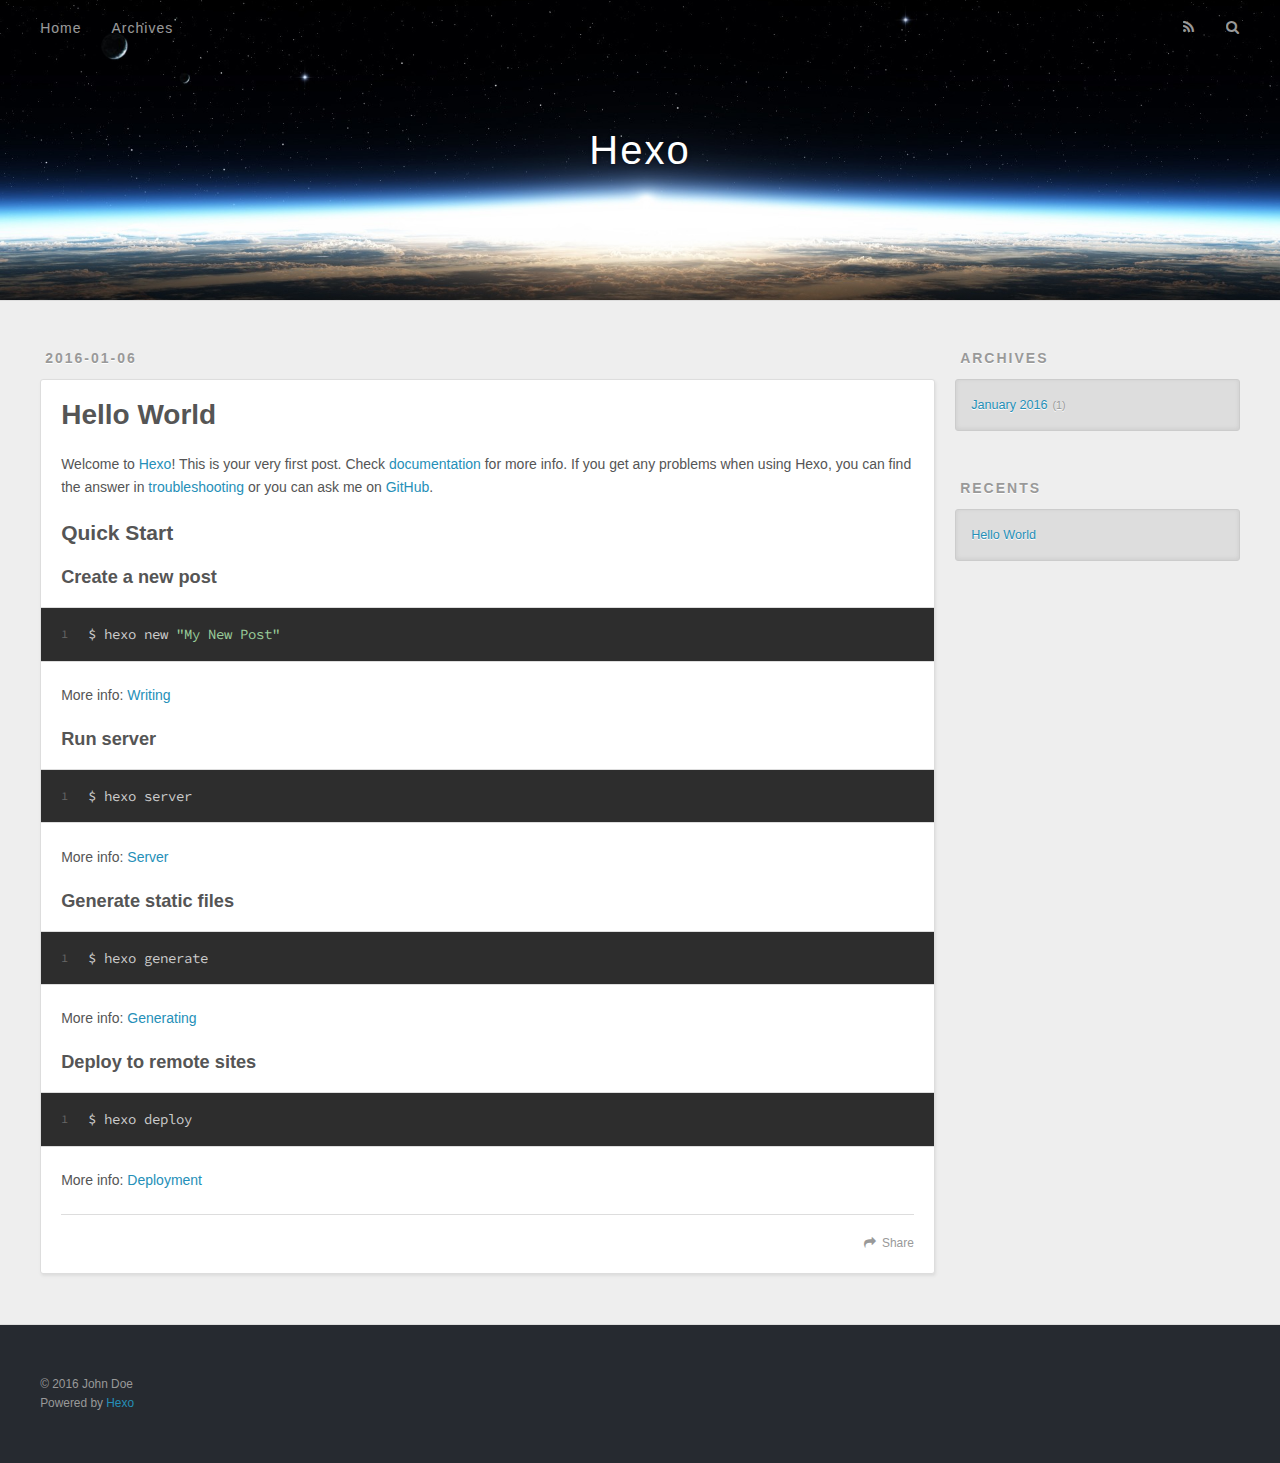
==== index.html @ 629c5dcd "Site updated: 2016-01-06 22:13:56" ====
<!DOCTYPE html>
<html>
<head>
  <meta charset="utf-8">
  
  <title>Hexo</title>
  <meta name="viewport" content="width=device-width, initial-scale=1, maximum-scale=1">
  <meta name="description">
<meta property="og:type" content="website">
<meta property="og:title" content="Hexo">
<meta property="og:url" content="http://yoursite.com/index.html">
<meta property="og:site_name" content="Hexo">
<meta property="og:description">
<meta name="twitter:card" content="summary">
<meta name="twitter:title" content="Hexo">
<meta name="twitter:description">
  
    <link rel="alternative" href="/atom.xml" title="Hexo" type="application/atom+xml">
  
  
    <link rel="icon" href="/favicon.png">
  
  <link href="//fonts.googleapis.com/css?family=Source+Code+Pro" rel="stylesheet" type="text/css">
  <link rel="stylesheet" href="/css/style.css" type="text/css">
  

</head>
<body>
  <div id="container">
    <div id="wrap">
      <header id="header">
  <div id="banner"></div>
  <div id="header-outer" class="outer">
    <div id="header-title" class="inner">
      <h1 id="logo-wrap">
        <a href="/" id="logo">Hexo</a>
      </h1>
      
    </div>
    <div id="header-inner" class="inner">
      <nav id="main-nav">
        <a id="main-nav-toggle" class="nav-icon"></a>
        
          <a class="main-nav-link" href="/">Home</a>
        
          <a class="main-nav-link" href="/archives">Archives</a>
        
      </nav>
      <nav id="sub-nav">
        
          <a id="nav-rss-link" class="nav-icon" href="/atom.xml" title="RSS Feed"></a>
        
        <a id="nav-search-btn" class="nav-icon" title="Search"></a>
      </nav>
      <div id="search-form-wrap">
        <form action="//google.com/search" method="get" accept-charset="UTF-8" class="search-form"><input type="search" name="q" results="0" class="search-form-input" placeholder="Search"><button type="submit" class="search-form-submit">&#xF002;</button><input type="hidden" name="sitesearch" value="http://yoursite.com"></form>
      </div>
    </div>
  </div>
</header>
      <div class="outer">
        <section id="main">
  
    <article id="post-hello-world" class="article article-type-post" itemscope itemprop="blogPost">
  <div class="article-meta">
    <a href="/2016/01/06/hello-world/" class="article-date">
  <time datetime="2016-01-06T14:00:05.000Z" itemprop="datePublished">2016-01-06</time>
</a>
    
  </div>
  <div class="article-inner">
    
    
      <header class="article-header">
        
  
    <h1 itemprop="name">
      <a class="article-title" href="/2016/01/06/hello-world/">Hello World</a>
    </h1>
  

      </header>
    
    <div class="article-entry" itemprop="articleBody">
      
        <p>Welcome to <a href="http://hexo.io/" target="_blank" rel="external">Hexo</a>! This is your very first post. Check <a href="http://hexo.io/docs/" target="_blank" rel="external">documentation</a> for more info. If you get any problems when using Hexo, you can find the answer in <a href="http://hexo.io/docs/troubleshooting.html" target="_blank" rel="external">troubleshooting</a> or you can ask me on <a href="https://github.com/hexojs/hexo/issues" target="_blank" rel="external">GitHub</a>.</p>
<h2 id="Quick_Start"><a href="#Quick_Start" class="headerlink" title="Quick Start"></a>Quick Start</h2><h3 id="Create_a_new_post"><a href="#Create_a_new_post" class="headerlink" title="Create a new post"></a>Create a new post</h3><figure class="highlight bash"><table><tr><td class="gutter"><pre><span class="line">1</span><br></pre></td><td class="code"><pre><span class="line">$ hexo new <span class="string">"My New Post"</span></span><br></pre></td></tr></table></figure>
<p>More info: <a href="http://hexo.io/docs/writing.html" target="_blank" rel="external">Writing</a></p>
<h3 id="Run_server"><a href="#Run_server" class="headerlink" title="Run server"></a>Run server</h3><figure class="highlight bash"><table><tr><td class="gutter"><pre><span class="line">1</span><br></pre></td><td class="code"><pre><span class="line">$ hexo server</span><br></pre></td></tr></table></figure>
<p>More info: <a href="http://hexo.io/docs/server.html" target="_blank" rel="external">Server</a></p>
<h3 id="Generate_static_files"><a href="#Generate_static_files" class="headerlink" title="Generate static files"></a>Generate static files</h3><figure class="highlight bash"><table><tr><td class="gutter"><pre><span class="line">1</span><br></pre></td><td class="code"><pre><span class="line">$ hexo generate</span><br></pre></td></tr></table></figure>
<p>More info: <a href="http://hexo.io/docs/generating.html" target="_blank" rel="external">Generating</a></p>
<h3 id="Deploy_to_remote_sites"><a href="#Deploy_to_remote_sites" class="headerlink" title="Deploy to remote sites"></a>Deploy to remote sites</h3><figure class="highlight bash"><table><tr><td class="gutter"><pre><span class="line">1</span><br></pre></td><td class="code"><pre><span class="line">$ hexo deploy</span><br></pre></td></tr></table></figure>
<p>More info: <a href="http://hexo.io/docs/deployment.html" target="_blank" rel="external">Deployment</a></p>

      
    </div>
    <footer class="article-footer">
      <a data-url="http://yoursite.com/2016/01/06/hello-world/" data-id="cij2w6skw0000j48rgvphdwxh" class="article-share-link">Share</a>
      
      
    </footer>
  </div>
  
</article>


  
  
</section>
        
          <aside id="sidebar">
  
    
  
    
  
    
  
    
  <div class="widget-wrap">
    <h3 class="widget-title">Archives</h3>
    <div class="widget">
      <ul class="archive-list"><li class="archive-list-item"><a class="archive-list-link" href="/archives/2016/01/">January 2016</a><span class="archive-list-count">1</span></li></ul>
    </div>
  </div>

  
    
  <div class="widget-wrap">
    <h3 class="widget-title">Recents</h3>
    <div class="widget">
      <ul>
        
          <li>
            <a href="/2016/01/06/hello-world/">Hello World</a>
          </li>
        
      </ul>
    </div>
  </div>

  
</aside>
        
      </div>
      <footer id="footer">
  
  <div class="outer">
    <div id="footer-info" class="inner">
      &copy; 2016 John Doe<br>
      Powered by <a href="http://hexo.io/" target="_blank">Hexo</a>
    </div>
  </div>
</footer>
    </div>
    <nav id="mobile-nav">
  
    <a href="/" class="mobile-nav-link">Home</a>
  
    <a href="/archives" class="mobile-nav-link">Archives</a>
  
</nav>
    

<script src="//ajax.googleapis.com/ajax/libs/jquery/2.0.3/jquery.min.js"></script>


  <link rel="stylesheet" href="/fancybox/jquery.fancybox.css" type="text/css">
  <script src="/fancybox/jquery.fancybox.pack.js" type="text/javascript"></script>


<script src="/js/script.js" type="text/javascript"></script>

  </div>
</body>
</html>
---- css/style.css ----
body {
  width: 100%;
}
body:before,
body:after {
  content: "";
  display: table;
}
body:after {
  clear: both;
}
html,
body,
div,
span,
applet,
object,
iframe,
h1,
h2,
h3,
h4,
h5,
h6,
p,
blockquote,
pre,
a,
abbr,
acronym,
address,
big,
cite,
code,
del,
dfn,
em,
img,
ins,
kbd,
q,
s,
samp,
small,
strike,
strong,
sub,
sup,
tt,
var,
dl,
dt,
dd,
ol,
ul,
li,
fieldset,
form,
label,
legend,
table,
caption,
tbody,
tfoot,
thead,
tr,
th,
td {
  margin: 0;
  padding: 0;
  border: 0;
  outline: 0;
  font-weight: inherit;
  font-style: inherit;
  font-family: inherit;
  font-size: 100%;
  vertical-align: baseline;
}
body {
  line-height: 1;
  color: #000;
  background: #fff;
}
ol,
ul {
  list-style: none;
}
table {
  border-collapse: separate;
  border-spacing: 0;
  vertical-align: middle;
}
caption,
th,
td {
  text-align: left;
  font-weight: normal;
  vertical-align: middle;
}
a img {
  border: none;
}
input,
button {
  margin: 0;
  padding: 0;
}
input::-moz-focus-inner,
button::-moz-focus-inner {
  border: 0;
  padding: 0;
}
@font-face {
  font-family: FontAwesome;
  font-style: normal;
  font-weight: normal;
  src: url("fonts/fontawesome-webfont.eot?v=#4.0.3");
  src: url("fonts/fontawesome-webfont.eot?#iefix&v=#4.0.3") format("embedded-opentype"), url("fonts/fontawesome-webfont.woff?v=#4.0.3") format("woff"), url("fonts/fontawesome-webfont.ttf?v=#4.0.3") format("truetype"), url("fonts/fontawesome-webfont.svg#fontawesomeregular?v=#4.0.3") format("svg");
}
html,
body,
#container {
  height: 100%;
}
body {
  background: #eee;
  font: 14px "Helvetica Neue", Helvetica, Arial, sans-serif;
  -webkit-text-size-adjust: 100%;
}
.outer {
  max-width: 1220px;
  margin: 0 auto;
  padding: 0 20px;
}
.outer:before,
.outer:after {
  content: "";
  display: table;
}
.outer:after {
  clear: both;
}
.inner {
  display: inline;
  float: left;
  width: 98.33333333333333%;
  margin: 0 0.833333333333333%;
}
.left,
.alignleft {
  float: left;
}
.right,
.alignright {
  float: right;
}
.clear {
  clear: both;
}
#container {
  position: relative;
}
.mobile-nav-on {
  overflow: hidden;
}
#wrap {
  height: 100%;
  width: 100%;
  position: absolute;
  top: 0;
  left: 0;
  -webkit-transition: 0.2s ease-out;
  -moz-transition: 0.2s ease-out;
  -ms-transition: 0.2s ease-out;
  transition: 0.2s ease-out;
  z-index: 1;
  background: #eee;
}
.mobile-nav-on #wrap {
  left: 280px;
}
@media screen and (min-width: 768px) {
  #main {
    display: inline;
    float: left;
    width: 73.33333333333333%;
    margin: 0 0.833333333333333%;
  }
}
.article-date,
.article-category-link,
.archive-year,
.widget-title {
  text-decoration: none;
  text-transform: uppercase;
  letter-spacing: 2px;
  color: #999;
  margin-bottom: 1em;
  margin-left: 5px;
  line-height: 1em;
  text-shadow: 0 1px #fff;
  font-weight: bold;
}
.article-inner,
.archive-article-inner {
  background: #fff;
  -webkit-box-shadow: 1px 2px 3px #ddd;
  box-shadow: 1px 2px 3px #ddd;
  border: 1px solid #ddd;
  -webkit-border-radius: 3px;
  border-radius: 3px;
}
.article-entry h1,
.widget h1 {
  font-size: 2em;
}
.article-entry h2,
.widget h2 {
  font-size: 1.5em;
}
.article-entry h3,
.widget h3 {
  font-size: 1.3em;
}
.article-entry h4,
.widget h4 {
  font-size: 1.2em;
}
.article-entry h5,
.widget h5 {
  font-size: 1em;
}
.article-entry h6,
.widget h6 {
  font-size: 1em;
  color: #999;
}
.article-entry hr,
.widget hr {
  border: 1px dashed #ddd;
}
.article-entry strong,
.widget strong {
  font-weight: bold;
}
.article-entry em,
.widget em,
.article-entry cite,
.widget cite {
  font-style: italic;
}
.article-entry sup,
.widget sup,
.article-entry sub,
.widget sub {
  font-size: 0.75em;
  line-height: 0;
  position: relative;
  vertical-align: baseline;
}
.article-entry sup,
.widget sup {
  top: -0.5em;
}
.article-entry sub,
.widget sub {
  bottom: -0.2em;
}
.article-entry small,
.widget small {
  font-size: 0.85em;
}
.article-entry acronym,
.widget acronym,
.article-entry abbr,
.widget abbr {
  border-bottom: 1px dotted;
}
.article-entry ul,
.widget ul,
.article-entry ol,
.widget ol,
.article-entry dl,
.widget dl {
  margin: 0 20px;
  line-height: 1.6em;
}
.article-entry ul ul,
.widget ul ul,
.article-entry ol ul,
.widget ol ul,
.article-entry ul ol,
.widget ul ol,
.article-entry ol ol,
.widget ol ol {
  margin-top: 0;
  margin-bottom: 0;
}
.article-entry ul,
.widget ul {
  list-style: disc;
}
.article-entry ol,
.widget ol {
  list-style: decimal;
}
.article-entry dt,
.widget dt {
  font-weight: bold;
}
#header {
  height: 300px;
  position: relative;
  border-bottom: 1px solid #ddd;
}
#header:before,
#header:after {
  content: "";
  position: absolute;
  left: 0;
  right: 0;
  height: 40px;
}
#header:before {
  top: 0;
  background: -webkit-linear-gradient(rgba(0,0,0,0.2), transparent);
  background: -moz-linear-gradient(rgba(0,0,0,0.2), transparent);
  background: -ms-linear-gradient(rgba(0,0,0,0.2), transparent);
  background: linear-gradient(rgba(0,0,0,0.2), transparent);
}
#header:after {
  bottom: 0;
  background: -webkit-linear-gradient(transparent, rgba(0,0,0,0.2));
  background: -moz-linear-gradient(transparent, rgba(0,0,0,0.2));
  background: -ms-linear-gradient(transparent, rgba(0,0,0,0.2));
  background: linear-gradient(transparent, rgba(0,0,0,0.2));
}
#header-outer {
  height: 100%;
  position: relative;
}
#header-inner {
  position: relative;
  overflow: hidden;
}
#banner {
  position: absolute;
  top: 0;
  left: 0;
  width: 100%;
  height: 100%;
  background: url("images/banner.jpg") center #000;
  -webkit-background-size: cover;
  -moz-background-size: cover;
  background-size: cover;
  z-index: -1;
}
#header-title {
  text-align: center;
  height: 40px;
  position: absolute;
  top: 50%;
  left: 0;
  margin-top: -20px;
}
#logo,
#subtitle {
  text-decoration: none;
  color: #fff;
  font-weight: 300;
  text-shadow: 0 1px 4px rgba(0,0,0,0.3);
}
#logo {
  font-size: 40px;
  line-height: 40px;
  letter-spacing: 2px;
}
#subtitle {
  font-size: 16px;
  line-height: 16px;
  letter-spacing: 1px;
}
#subtitle-wrap {
  margin-top: 16px;
}
#main-nav {
  float: left;
  margin-left: -15px;
}
.nav-icon,
.main-nav-link {
  float: left;
  color: #fff;
  opacity: 0.6;
  text-decoration: none;
  text-shadow: 0 1px rgba(0,0,0,0.2);
  -webkit-transition: opacity 0.2s;
  -moz-transition: opacity 0.2s;
  -ms-transition: opacity 0.2s;
  transition: opacity 0.2s;
  display: block;
  padding: 20px 15px;
}
.nav-icon:hover,
.main-nav-link:hover {
  opacity: 1;
}
.nav-icon {
  font-family: FontAwesome;
  text-align: center;
  font-size: 14px;
  width: 14px;
  height: 14px;
  padding: 20px 15px;
  position: relative;
  cursor: pointer;
}
.main-nav-link {
  font-weight: 300;
  letter-spacing: 1px;
}
@media screen and (max-width: 479px) {
  .main-nav-link {
    display: none;
  }
}
#main-nav-toggle {
  display: none;
}
#main-nav-toggle:before {
  content: "\f0c9";
}
@media screen and (max-width: 479px) {
  #main-nav-toggle {
    display: block;
  }
}
#sub-nav {
  float: right;
  margin-right: -15px;
}
#nav-rss-link:before {
  content: "\f09e";
}
#nav-search-btn:before {
  content: "\f002";
}
#search-form-wrap {
  position: absolute;
  top: 15px;
  width: 150px;
  height: 30px;
  right: -150px;
  opacity: 0;
  -webkit-transition: 0.2s ease-out;
  -moz-transition: 0.2s ease-out;
  -ms-transition: 0.2s ease-out;
  transition: 0.2s ease-out;
}
#search-form-wrap.on {
  opacity: 1;
  right: 0;
}
@media screen and (max-width: 479px) {
  #search-form-wrap {
    width: 100%;
    right: -100%;
  }
}
.search-form {
  position: absolute;
  top: 0;
  left: 0;
  right: 0;
  background: #fff;
  padding: 5px 15px;
  -webkit-border-radius: 15px;
  border-radius: 15px;
  -webkit-box-shadow: 0 0 10px rgba(0,0,0,0.3);
  box-shadow: 0 0 10px rgba(0,0,0,0.3);
}
.search-form-input {
  border: none;
  background: none;
  color: #555;
  width: 100%;
  font: 13px "Helvetica Neue", Helvetica, Arial, sans-serif;
  outline: none;
}
.search-form-input::-webkit-search-results-decoration,
.search-form-input::-webkit-search-cancel-button {
  -webkit-appearance: none;
}
.search-form-submit {
  position: absolute;
  top: 50%;
  right: 10px;
  margin-top: -7px;
  font: 13px FontAwesome;
  border: none;
  background: none;
  color: #bbb;
  cursor: pointer;
}
.search-form-submit:hover,
.search-form-submit:focus {
  color: #777;
}
.article {
  margin: 50px 0;
}
.article-inner {
  overflow: hidden;
}
.article-meta:before,
.article-meta:after {
  content: "";
  display: table;
}
.article-meta:after {
  clear: both;
}
.article-date {
  float: left;
}
.article-category {
  float: left;
  line-height: 1em;
  color: #ccc;
  text-shadow: 0 1px #fff;
  margin-left: 8px;
}
.article-category:before {
  content: "\2022";
}
.article-category-link {
  margin: 0 12px 1em;
}
.article-header {
  padding: 20px 20px 0;
}
.article-title {
  text-decoration: none;
  font-size: 2em;
  font-weight: bold;
  color: #555;
  line-height: 1.1em;
  -webkit-transition: color 0.2s;
  -moz-transition: color 0.2s;
  -ms-transition: color 0.2s;
  transition: color 0.2s;
}
a.article-title:hover {
  color: #258fb8;
}
.article-entry {
  color: #555;
  padding: 0 20px;
}
.article-entry:before,
.article-entry:after {
  content: "";
  display: table;
}
.article-entry:after {
  clear: both;
}
.article-entry p,
.article-entry table {
  line-height: 1.6em;
  margin: 1.6em 0;
}
.article-entry h1,
.article-entry h2,
.article-entry h3,
.article-entry h4,
.article-entry h5,
.article-entry h6 {
  font-weight: bold;
}
.article-entry h1,
.article-entry h2,
.article-entry h3,
.article-entry h4,
.article-entry h5,
.article-entry h6 {
  line-height: 1.1em;
  margin: 1.1em 0;
}
.article-entry a {
  color: #258fb8;
  text-decoration: none;
}
.article-entry a:hover {
  text-decoration: underline;
}
.article-entry ul,
.article-entry ol,
.article-entry dl {
  margin-top: 1.6em;
  margin-bottom: 1.6em;
}
.article-entry img,
.article-entry video {
  max-width: 100%;
  height: auto;
  display: block;
  margin: auto;
}
.article-entry iframe {
  border: none;
}
.article-entry table {
  width: 100%;
  border-collapse: collapse;
  border-spacing: 0;
}
.article-entry th {
  font-weight: bold;
  border-bottom: 3px solid #ddd;
  padding-bottom: 0.5em;
}
.article-entry td {
  border-bottom: 1px solid #ddd;
  padding: 10px 0;
}
.article-entry blockquote {
  font-family: Georgia, "Times New Roman", serif;
  font-size: 1.4em;
  margin: 1.6em 20px;
  text-align: center;
}
.article-entry blockquote footer {
  font-size: 14px;
  margin: 1.6em 0;
  font-family: "Helvetica Neue", Helvetica, Arial, sans-serif;
}
.article-entry blockquote footer cite:before {
  content: "—";
  padding: 0 0.5em;
}
.article-entry .pullquote {
  text-align: left;
  width: 45%;
  margin: 0;
}
.article-entry .pullquote.left {
  margin-left: 0.5em;
  margin-right: 1em;
}
.article-entry .pullquote.right {
  margin-right: 0.5em;
  margin-left: 1em;
}
.article-entry .caption {
  color: #999;
  display: block;
  font-size: 0.9em;
  margin-top: 0.5em;
  position: relative;
  text-align: center;
}
.article-entry .video-container {
  position: relative;
  padding-top: 56.25%;
  height: 0;
  overflow: hidden;
}
.article-entry .video-container iframe,
.article-entry .video-container object,
.article-entry .video-container embed {
  position: absolute;
  top: 0;
  left: 0;
  width: 100%;
  height: 100%;
  margin-top: 0;
}
.article-more-link a {
  display: inline-block;
  line-height: 1em;
  padding: 6px 15px;
  -webkit-border-radius: 15px;
  border-radius: 15px;
  background: #eee;
  color: #999;
  text-shadow: 0 1px #fff;
  text-decoration: none;
}
.article-more-link a:hover {
  background: #258fb8;
  color: #fff;
  text-decoration: none;
  text-shadow: 0 1px #1e7293;
}
.article-footer {
  font-size: 0.85em;
  line-height: 1.6em;
  border-top: 1px solid #ddd;
  padding-top: 1.6em;
  margin: 0 20px 20px;
}
.article-footer:before,
.article-footer:after {
  content: "";
  display: table;
}
.article-footer:after {
  clear: both;
}
.article-footer a {
  color: #999;
  text-decoration: none;
}
.article-footer a:hover {
  color: #555;
}
.article-tag-list-item {
  float: left;
  margin-right: 10px;
}
.article-tag-list-link:before {
  content: "#";
}
.article-comment-link {
  float: right;
}
.article-comment-link:before {
  content: "\f075";
  font-family: FontAwesome;
  padding-right: 8px;
}
.article-share-link {
  cursor: pointer;
  float: right;
  margin-left: 20px;
}
.article-share-link:before {
  content: "\f064";
  font-family: FontAwesome;
  padding-right: 6px;
}
#article-nav {
  position: relative;
}
#article-nav:before,
#article-nav:after {
  content: "";
  display: table;
}
#article-nav:after {
  clear: both;
}
@media screen and (min-width: 768px) {
  #article-nav {
    margin: 50px 0;
  }
  #article-nav:before {
    width: 8px;
    height: 8px;
    position: absolute;
    top: 50%;
    left: 50%;
    margin-top: -4px;
    margin-left: -4px;
    content: "";
    -webkit-border-radius: 50%;
    border-radius: 50%;
    background: #ddd;
    -webkit-box-shadow: 0 1px 2px #fff;
    box-shadow: 0 1px 2px #fff;
  }
}
.article-nav-link-wrap {
  text-decoration: none;
  text-shadow: 0 1px #fff;
  color: #999;
  -webkit-box-sizing: border-box;
  -moz-box-sizing: border-box;
  box-sizing: border-box;
  margin-top: 50px;
  text-align: center;
  display: block;
}
.article-nav-link-wrap:hover {
  color: #555;
}
@media screen and (min-width: 768px) {
  .article-nav-link-wrap {
    width: 50%;
    margin-top: 0;
  }
}
@media screen and (min-width: 768px) {
  #article-nav-newer {
    float: left;
    text-align: right;
    padding-right: 20px;
  }
}
@media screen and (min-width: 768px) {
  #article-nav-older {
    float: right;
    text-align: left;
    padding-left: 20px;
  }
}
.article-nav-caption {
  text-transform: uppercase;
  letter-spacing: 2px;
  color: #ddd;
  line-height: 1em;
  font-weight: bold;
}
#article-nav-newer .article-nav-caption {
  margin-right: -2px;
}
.article-nav-title {
  font-size: 0.85em;
  line-height: 1.6em;
  margin-top: 0.5em;
}
.article-share-box {
  position: absolute;
  display: none;
  background: #fff;
  -webkit-box-shadow: 1px 2px 10px rgba(0,0,0,0.2);
  box-shadow: 1px 2px 10px rgba(0,0,0,0.2);
  -webkit-border-radius: 3px;
  border-radius: 3px;
  margin-left: -145px;
  overflow: hidden;
  z-index: 1;
}
.article-share-box.on {
  display: block;
}
.article-share-input {
  width: 100%;
  background: none;
  -webkit-box-sizing: border-box;
  -moz-box-sizing: border-box;
  box-sizing: border-box;
  font: 14px "Helvetica Neue", Helvetica, Arial, sans-serif;
  padding: 0 15px;
  color: #555;
  outline: none;
  border: 1px solid #ddd;
  -webkit-border-radius: 3px 3px 0 0;
  border-radius: 3px 3px 0 0;
  height: 36px;
  line-height: 36px;
}
.article-share-links {
  background: #eee;
}
.article-share-links:before,
.article-share-links:after {
  content: "";
  display: table;
}
.article-share-links:after {
  clear: both;
}
.article-share-twitter,
.article-share-facebook,
.article-share-pinterest,
.article-share-google {
  width: 50px;
  height: 36px;
  display: block;
  float: left;
  position: relative;
  color: #999;
  text-shadow: 0 1px #fff;
}
.article-share-twitter:before,
.article-share-facebook:before,
.article-share-pinterest:before,
.article-share-google:before {
  font-size: 20px;
  font-family: FontAwesome;
  width: 20px;
  height: 20px;
  position: absolute;
  top: 50%;
  left: 50%;
  margin-top: -10px;
  margin-left: -10px;
  text-align: center;
}
.article-share-twitter:hover,
.article-share-facebook:hover,
.article-share-pinterest:hover,
.article-share-google:hover {
  color: #fff;
}
.article-share-twitter:before {
  content: "\f099";
}
.article-share-twitter:hover {
  background: #00aced;
  text-shadow: 0 1px #008abe;
}
.article-share-facebook:before {
  content: "\f09a";
}
.article-share-facebook:hover {
  background: #3b5998;
  text-shadow: 0 1px #2f477a;
}
.article-share-pinterest:before {
  content: "\f0d2";
}
.article-share-pinterest:hover {
  background: #cb2027;
  text-shadow: 0 1px #a21a1f;
}
.article-share-google:before {
  content: "\f0d5";
}
.article-share-google:hover {
  background: #dd4b39;
  text-shadow: 0 1px #be3221;
}
.article-gallery {
  background: #000;
  position: relative;
}
.article-gallery-photos {
  position: relative;
  overflow: hidden;
}
.article-gallery-img {
  display: none;
  max-width: 100%;
}
.article-gallery-img:first-child {
  display: block;
}
.article-gallery-img.loaded {
  position: absolute;
  display: block;
}
.article-gallery-img img {
  display: block;
  max-width: 100%;
  margin: 0 auto;
}
#comments {
  background: #fff;
  -webkit-box-shadow: 1px 2px 3px #ddd;
  box-shadow: 1px 2px 3px #ddd;
  padding: 20px;
  border: 1px solid #ddd;
  -webkit-border-radius: 3px;
  border-radius: 3px;
  margin: 50px 0;
}
#comments a {
  color: #258fb8;
}
.archives-wrap {
  margin: 50px 0;
}
.archives:before,
.archives:after {
  content: "";
  display: table;
}
.archives:after {
  clear: both;
}
.archive-year-wrap {
  margin-bottom: 1em;
}
.archives {
  -webkit-column-gap: 10px;
  -moz-column-gap: 10px;
  column-gap: 10px;
}
@media screen and (min-width: 480px) and (max-width: 767px) {
  .archives {
    -webkit-column-count: 2;
    -moz-column-count: 2;
    column-count: 2;
  }
}
@media screen and (min-width: 768px) {
  .archives {
    -webkit-column-count: 3;
    -moz-column-count: 3;
    column-count: 3;
  }
}
.archive-article {
  -webkit-column-break-inside: avoid;
  page-break-inside: avoid;
  overflow: hidden;
  break-inside: avoid-column;
}
.archive-article-inner {
  padding: 10px;
  margin-bottom: 15px;
}
.archive-article-title {
  text-decoration: none;
  font-weight: bold;
  color: #555;
  -webkit-transition: color 0.2s;
  -moz-transition: color 0.2s;
  -ms-transition: color 0.2s;
  transition: color 0.2s;
  line-height: 1.6em;
}
.archive-article-title:hover {
  color: #258fb8;
}
.archive-article-footer {
  margin-top: 1em;
}
.archive-article-date {
  color: #999;
  text-decoration: none;
  font-size: 0.85em;
  line-height: 1em;
  margin-bottom: 0.5em;
  display: block;
}
#page-nav {
  margin: 50px auto;
  background: #fff;
  -webkit-box-shadow: 1px 2px 3px #ddd;
  box-shadow: 1px 2px 3px #ddd;
  border: 1px solid #ddd;
  -webkit-border-radius: 3px;
  border-radius: 3px;
  text-align: center;
  color: #999;
  overflow: hidden;
}
#page-nav:before,
#page-nav:after {
  content: "";
  display: table;
}
#page-nav:after {
  clear: both;
}
#page-nav a,
#page-nav span {
  padding: 10px 20px;
  line-height: 1;
  height: 2ex;
}
#page-nav a {
  color: #999;
  text-decoration: none;
}
#page-nav a:hover {
  background: #999;
  color: #fff;
}
#page-nav .prev {
  float: left;
}
#page-nav .next {
  float: right;
}
#page-nav .page-number {
  display: inline-block;
}
@media screen and (max-width: 479px) {
  #page-nav .page-number {
    display: none;
  }
}
#page-nav .current {
  color: #555;
  font-weight: bold;
}
#page-nav .space {
  color: #ddd;
}
#footer {
  background: #262a30;
  padding: 50px 0;
  border-top: 1px solid #ddd;
  color: #999;
}
#footer a {
  color: #258fb8;
  text-decoration: none;
}
#footer a:hover {
  text-decoration: underline;
}
#footer-info {
  line-height: 1.6em;
  font-size: 0.85em;
}
.article-entry pre,
.article-entry .highlight {
  background: #2d2d2d;
  margin: 0 -20px;
  padding: 15px 20px;
  border-style: solid;
  border-color: #ddd;
  border-width: 1px 0;
  overflow: auto;
  color: #ccc;
  line-height: 22.400000000000002px;
}
.article-entry .highlight .gutter pre,
.article-entry .gist .gist-file .gist-data .line-numbers {
  color: #666;
  font-size: 0.85em;
}
.article-entry pre,
.article-entry code {
  font-family: "Source Code Pro", Consolas, Monaco, Menlo, Consolas, monospace;
}
.article-entry code {
  background: #eee;
  text-shadow: 0 1px #fff;
  padding: 0 0.3em;
}
.article-entry pre code {
  background: none;
  text-shadow: none;
  padding: 0;
}
.article-entry .highlight pre {
  border: none;
  margin: 0;
  padding: 0;
}
.article-entry .highlight table {
  margin: 0;
  width: auto;
}
.article-entry .highlight td {
  border: none;
  padding: 0;
}
.article-entry .highlight figcaption {
  font-size: 0.85em;
  color: #999;
  line-height: 1em;
  margin-bottom: 1em;
}
.article-entry .highlight figcaption:before,
.article-entry .highlight figcaption:after {
  content: "";
  display: table;
}
.article-entry .highlight figcaption:after {
  clear: both;
}
.article-entry .highlight figcaption a {
  float: right;
}
.article-entry .highlight .gutter pre {
  text-align: right;
  padding-right: 20px;
}
.article-entry .highlight .line {
  height: 22.400000000000002px;
}
.article-entry .gist {
  margin: 0 -20px;
  border-style: solid;
  border-color: #ddd;
  border-width: 1px 0;
  background: #2d2d2d;
  padding: 15px 20px 15px 0;
}
.article-entry .gist .gist-file {
  border: none;
  font-family: "Source Code Pro", Consolas, Monaco, Menlo, Consolas, monospace;
  margin: 0;
}
.article-entry .gist .gist-file .gist-data {
  background: none;
  border: none;
}
.article-entry .gist .gist-file .gist-data .line-numbers {
  background: none;
  border: none;
  padding: 0 20px 0 0;
}
.article-entry .gist .gist-file .gist-data .line-data {
  padding: 0 !important;
}
.article-entry .gist .gist-file .highlight {
  margin: 0;
  padding: 0;
  border: none;
}
.article-entry .gist .gist-file .gist-meta {
  background: #2d2d2d;
  color: #999;
  font: 0.85em "Helvetica Neue", Helvetica, Arial, sans-serif;
  text-shadow: 0 0;
  padding: 0;
  margin-top: 1em;
  margin-left: 20px;
}
.article-entry .gist .gist-file .gist-meta a {
  color: #258fb8;
  font-weight: normal;
}
.article-entry .gist .gist-file .gist-meta a:hover {
  text-decoration: underline;
}
pre .comment,
pre .title {
  color: #999;
}
pre .variable,
pre .attribute,
pre .tag,
pre .regexp,
pre .ruby .constant,
pre .xml .tag .title,
pre .xml .pi,
pre .xml .doctype,
pre .html .doctype,
pre .css .id,
pre .css .class,
pre .css .pseudo {
  color: #f2777a;
}
pre .number,
pre .preprocessor,
pre .built_in,
pre .literal,
pre .params,
pre .constant {
  color: #f99157;
}
pre .class,
pre .ruby .class .title,
pre .css .rules .attribute {
  color: #9c9;
}
pre .string,
pre .value,
pre .inheritance,
pre .header,
pre .ruby .symbol,
pre .xml .cdata {
  color: #9c9;
}
pre .css .hexcolor {
  color: #6cc;
}
pre .function,
pre .python .decorator,
pre .python .title,
pre .ruby .function .title,
pre .ruby .title .keyword,
pre .perl .sub,
pre .javascript .title,
pre .coffeescript .title {
  color: #69c;
}
pre .keyword,
pre .javascript .function {
  color: #c9c;
}
@media screen and (max-width: 479px) {
  #mobile-nav {
    position: absolute;
    top: 0;
    left: 0;
    width: 280px;
    height: 100%;
    background: #191919;
    border-right: 1px solid #fff;
  }
}
@media screen and (max-width: 479px) {
  .mobile-nav-link {
    display: block;
    color: #999;
    text-decoration: none;
    padding: 15px 20px;
    font-weight: bold;
  }
  .mobile-nav-link:hover {
    color: #fff;
  }
}
@media screen and (min-width: 768px) {
  #sidebar {
    display: inline;
    float: left;
    width: 23.333333333333332%;
    margin: 0 0.833333333333333%;
  }
}
.widget-wrap {
  margin: 50px 0;
}
.widget {
  color: #777;
  text-shadow: 0 1px #fff;
  background: #ddd;
  -webkit-box-shadow: 0 -1px 4px #ccc inset;
  box-shadow: 0 -1px 4px #ccc inset;
  border: 1px solid #ccc;
  padding: 15px;
  -webkit-border-radius: 3px;
  border-radius: 3px;
}
.widget a {
  color: #258fb8;
  text-decoration: none;
}
.widget a:hover {
  text-decoration: underline;
}
.widget ul ul,
.widget ol ul,
.widget dl ul,
.widget ul ol,
.widget ol ol,
.widget dl ol,
.widget ul dl,
.widget ol dl,
.widget dl dl {
  margin-left: 15px;
  list-style: disc;
}
.widget {
  line-height: 1.6em;
  word-wrap: break-word;
  font-size: 0.9em;
}
.widget ul,
.widget ol {
  list-style: none;
  margin: 0;
}
.widget ul ul,
.widget ol ul,
.widget ul ol,
.widget ol ol {
  margin: 0 20px;
}
.widget ul ul,
.widget ol ul {
  list-style: disc;
}
.widget ul ol,
.widget ol ol {
  list-style: decimal;
}
.category-list-count,
.tag-list-count,
.archive-list-count {
  padding-left: 5px;
  color: #999;
  font-size: 0.85em;
}
.category-list-count:before,
.tag-list-count:before,
.archive-list-count:before {
  content: "(";
}
.category-list-count:after,
.tag-list-count:after,
.archive-list-count:after {
  content: ")";
}
.tagcloud a {
  margin-right: 5px;
  display: inline-block;
}
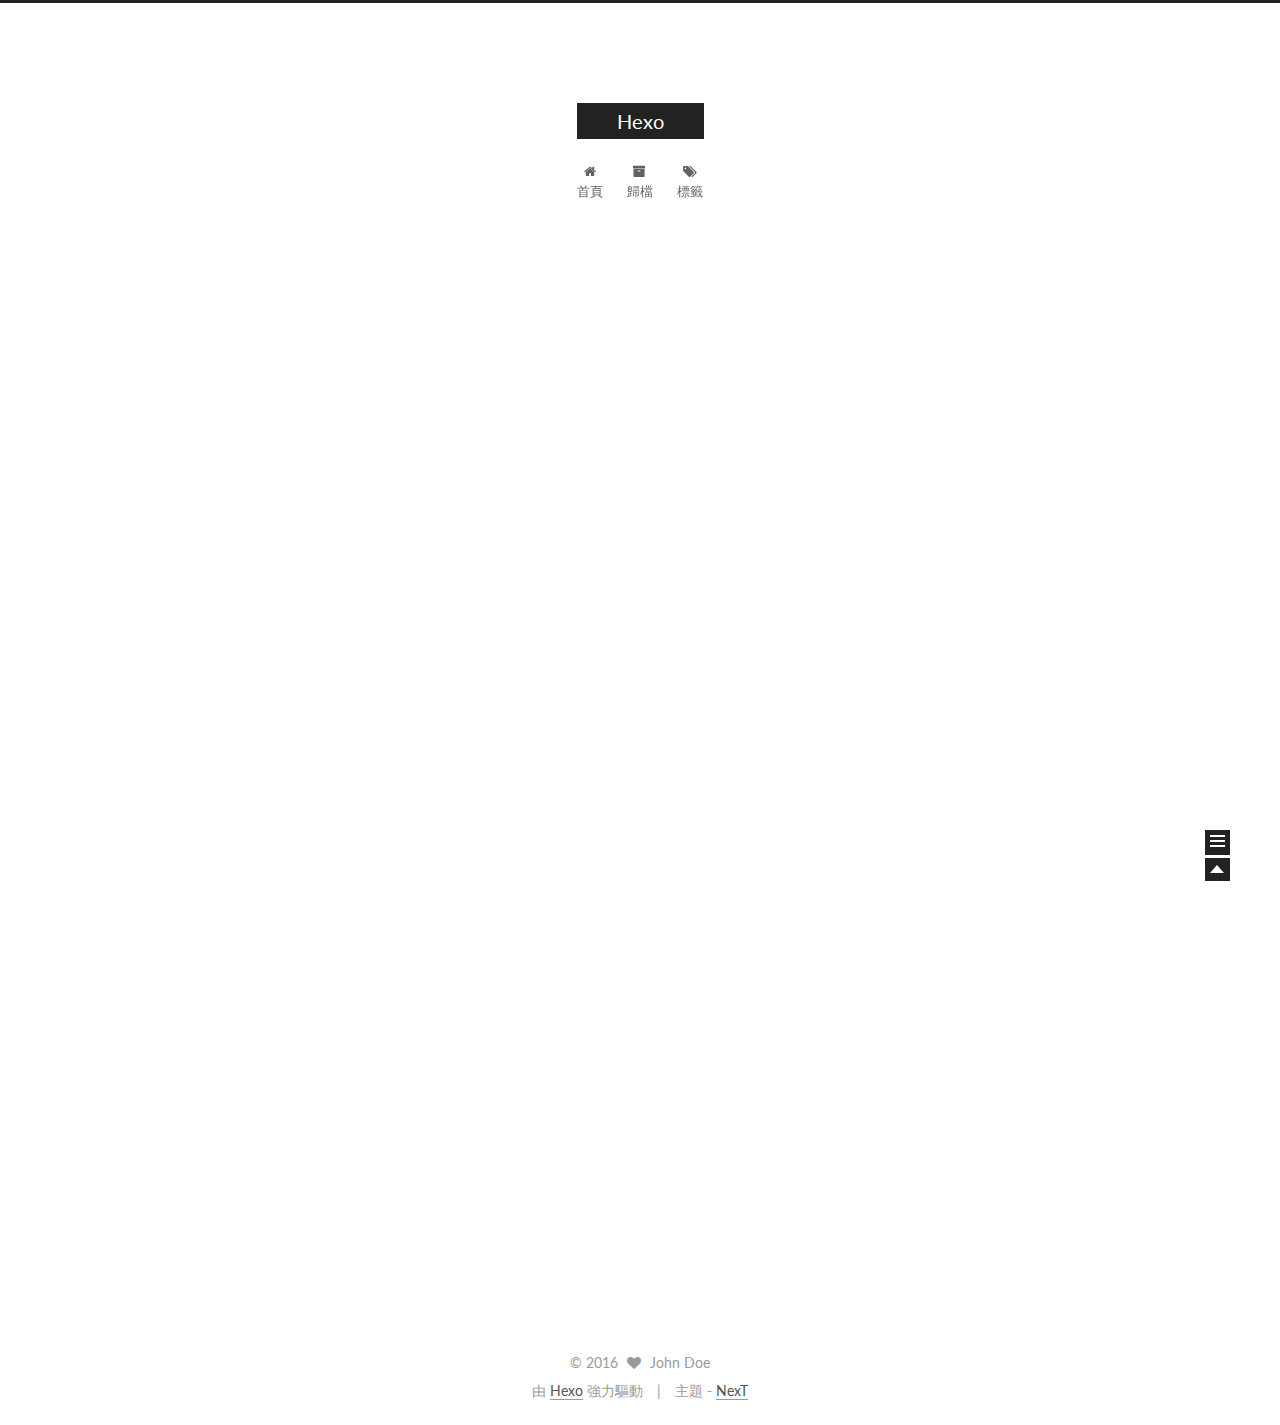
==== commit 23fb835a: "Site updated: 2016-01-06 22:33:25" ====
--- a/index.html
+++ b/index.html
@@ -1,11 +1,57 @@
-<!DOCTYPE html>
-<html>
+<!doctype html>
+<html class="theme-next   use-motion ">
 <head>
-  <meta charset="utf-8">
-  
-  <title>Hexo</title>
-  <meta name="viewport" content="width=device-width, initial-scale=1, maximum-scale=1">
-  <meta name="description">
+  <meta charset="UTF-8"/>
+<meta http-equiv="X-UA-Compatible" content="IE=edge,chrome=1" />
+<meta name="viewport" content="width=device-width, initial-scale=1, maximum-scale=1"/>
+
+
+
+<meta http-equiv="Cache-Control" content="no-transform" />
+<meta http-equiv="Cache-Control" content="no-siteapp" />
+
+
+
+
+
+
+
+
+
+
+
+
+  <link href="/vendors/fancybox/source/jquery.fancybox.css?v=2.1.5" rel="stylesheet" type="text/css"/>
+
+
+
+
+  <link href="//fonts.googleapis.com/css?family=Lato:300,400,700,400italic&subset=latin,latin-ext" rel="stylesheet" type="text/css">
+
+
+
+<link href="/vendors/font-awesome/css/font-awesome.min.css?v=4.4.0" rel="stylesheet" type="text/css" />
+
+<link href="/css/main.css?v=0.4.5.2" rel="stylesheet" type="text/css" />
+
+
+  <meta name="keywords" content="Hexo, NexT" />
+
+
+
+
+
+
+
+
+  <link rel="shortcut icon" type="image/x-icon" href="/favicon.ico?v=0.4.5.2" />
+
+
+
+
+
+
+<meta name="description">
 <meta property="og:type" content="website">
 <meta property="og:title" content="Hexo">
 <meta property="og:url" content="http://yoursite.com/index.html">
@@ -14,76 +60,194 @@
 <meta name="twitter:card" content="summary">
 <meta name="twitter:title" content="Hexo">
 <meta name="twitter:description">
-  
-    <link rel="alternative" href="/atom.xml" title="Hexo" type="application/atom+xml">
-  
-  
-    <link rel="icon" href="/favicon.png">
-  
-  <link href="//fonts.googleapis.com/css?family=Source+Code+Pro" rel="stylesheet" type="text/css">
-  <link rel="stylesheet" href="/css/style.css" type="text/css">
-  
-
+
+
+
+<script type="text/javascript" id="hexo.configuration">
+  var CONFIG = {
+    scheme: '',
+    sidebar: 'post',
+    motion: true
+  };
+</script>
+
+  <title> Hexo </title>
 </head>
-<body>
-  <div id="container">
-    <div id="wrap">
-      <header id="header">
-  <div id="banner"></div>
-  <div id="header-outer" class="outer">
-    <div id="header-title" class="inner">
-      <h1 id="logo-wrap">
-        <a href="/" id="logo">Hexo</a>
-      </h1>
-      
-    </div>
-    <div id="header-inner" class="inner">
-      <nav id="main-nav">
-        <a id="main-nav-toggle" class="nav-icon"></a>
-        
-          <a class="main-nav-link" href="/">Home</a>
-        
-          <a class="main-nav-link" href="/archives">Archives</a>
-        
-      </nav>
-      <nav id="sub-nav">
-        
-          <a id="nav-rss-link" class="nav-icon" href="/atom.xml" title="RSS Feed"></a>
-        
-        <a id="nav-search-btn" class="nav-icon" title="Search"></a>
-      </nav>
-      <div id="search-form-wrap">
-        <form action="//google.com/search" method="get" accept-charset="UTF-8" class="search-form"><input type="search" name="q" results="0" class="search-form-input" placeholder="Search"><button type="submit" class="search-form-submit">&#xF002;</button><input type="hidden" name="sitesearch" value="http://yoursite.com"></form>
-      </div>
-    </div>
+
+<body itemscope itemtype="http://schema.org/WebPage" lang="">
+
+  <!--[if lte IE 8]>
+  <div style=' clear: both; height: 59px; padding:0 0 0 15px; position: relative;margin:0 auto;'>
+    <a href="http://windows.microsoft.com/en-US/internet-explorer/products/ie/home?ocid=ie6_countdown_bannercode">
+      <img src="http://7u2nvr.com1.z0.glb.clouddn.com/picouterie.jpg" border="0" height="42" width="820"
+           alt="You are using an outdated browser. For a faster, safer browsing experience, upgrade for free today or use other browser ,like chrome firefox safari."
+           style='margin-left:auto;margin-right:auto;display: block;'/>
+    </a>
   </div>
-</header>
-      <div class="outer">
-        <section id="main">
-  
-    <article id="post-hello-world" class="article article-type-post" itemscope itemprop="blogPost">
-  <div class="article-meta">
-    <a href="/2016/01/06/hello-world/" class="article-date">
-  <time datetime="2016-01-06T14:00:05.000Z" itemprop="datePublished">2016-01-06</time>
-</a>
-    
+<![endif]-->
+  
+
+
+
+
+
+
+  <div class="container one-column 
+   page-home 
+">
+    <div class="headband"></div>
+
+    <header id="header" class="header" itemscope itemtype="http://schema.org/WPHeader">
+      <div class="header-inner"><div class="site-meta ">
+  
+
+  <div class="custom-logo-site-title">
+    <a href="/"  class="brand" rel="start">
+      <span class="logo-line-before"><i></i></span>
+      <span class="site-title">Hexo</span>
+      <span class="logo-line-after"><i></i></span>
+    </a>
   </div>
-  <div class="article-inner">
-    
-    
-      <header class="article-header">
-        
-  
-    <h1 itemprop="name">
-      <a class="article-title" href="/2016/01/06/hello-world/">Hello World</a>
-    </h1>
-  
-
+  <p class="site-subtitle"></p>
+</div>
+
+<div class="site-nav-toggle">
+  <button>
+    <span class="btn-bar"></span>
+    <span class="btn-bar"></span>
+    <span class="btn-bar"></span>
+  </button>
+</div>
+
+<nav class="site-nav">
+  
+
+  
+    <ul id="menu" class="menu ">
+      
+        
+        <li class="menu-item menu-item-home">
+          <a href="/" rel="section">
+            
+              <i class="menu-item-icon fa fa-home fa-fw"></i> <br />
+            
+            首頁
+          </a>
+        </li>
+      
+        
+        <li class="menu-item menu-item-archives">
+          <a href="/archives" rel="section">
+            
+              <i class="menu-item-icon fa fa-archive fa-fw"></i> <br />
+            
+            歸檔
+          </a>
+        </li>
+      
+        
+        <li class="menu-item menu-item-tags">
+          <a href="/tags" rel="section">
+            
+              <i class="menu-item-icon fa fa-tags fa-fw"></i> <br />
+            
+            標籤
+          </a>
+        </li>
+      
+
+      
+      
+    </ul>
+  
+
+  
+</nav>
+
+ </div>
+    </header>
+
+    <main id="main" class="main">
+      <div class="main-inner">
+        <div id="content" class="content">
+          
+  <section id="posts" class="posts-expand">
+
+    
+
+    
+    
+      
+      
+        
+        
+        
+      
+
+      
+    
+
+    
+      
+
+  
+  
+
+  
+  
+  
+
+  <article class="post post-type-normal " itemscope itemtype="http://schema.org/Article">
+
+    
+      <header class="post-header">
+
+        
+        
+          <h1 class="post-title" itemprop="name headline">
+            
+            
+              
+                
+                <a class="post-title-link" href="/2016/01/06/hello-world/" itemprop="url">
+                  Hello World
+                </a>
+              
+            
+          </h1>
+        
+
+        <div class="post-meta">
+          <span class="post-time">
+            發表於
+            <time itemprop="dateCreated" datetime="2016-01-06T22:00:05+08:00" content="2016-01-06">
+              2016-01-06
+            </time>
+          </span>
+
+          
+
+          
+            
+          
+
+          
+
+        </div>
       </header>
     
-    <div class="article-entry" itemprop="articleBody">
-      
-        <p>Welcome to <a href="http://hexo.io/" target="_blank" rel="external">Hexo</a>! This is your very first post. Check <a href="http://hexo.io/docs/" target="_blank" rel="external">documentation</a> for more info. If you get any problems when using Hexo, you can find the answer in <a href="http://hexo.io/docs/troubleshooting.html" target="_blank" rel="external">troubleshooting</a> or you can ask me on <a href="https://github.com/hexojs/hexo/issues" target="_blank" rel="external">GitHub</a>.</p>
+
+
+    <div class="post-body">
+
+      
+      
+
+      
+        
+          <span itemprop="articleBody">
+            
+              <p>Welcome to <a href="http://hexo.io/" target="_blank" rel="external">Hexo</a>! This is your very first post. Check <a href="http://hexo.io/docs/" target="_blank" rel="external">documentation</a> for more info. If you get any problems when using Hexo, you can find the answer in <a href="http://hexo.io/docs/troubleshooting.html" target="_blank" rel="external">troubleshooting</a> or you can ask me on <a href="https://github.com/hexojs/hexo/issues" target="_blank" rel="external">GitHub</a>.</p>
 <h2 id="Quick_Start"><a href="#Quick_Start" class="headerlink" title="Quick Start"></a>Quick Start</h2><h3 id="Create_a_new_post"><a href="#Create_a_new_post" class="headerlink" title="Create a new post"></a>Create a new post</h3><figure class="highlight bash"><table><tr><td class="gutter"><pre><span class="line">1</span><br></pre></td><td class="code"><pre><span class="line">$ hexo new <span class="string">"My New Post"</span></span><br></pre></td></tr></table></figure>
 <p>More info: <a href="http://hexo.io/docs/writing.html" target="_blank" rel="external">Writing</a></p>
 <h3 id="Run_server"><a href="#Run_server" class="headerlink" title="Run server"></a>Run server</h3><figure class="highlight bash"><table><tr><td class="gutter"><pre><span class="line">1</span><br></pre></td><td class="code"><pre><span class="line">$ hexo server</span><br></pre></td></tr></table></figure>
@@ -93,85 +257,182 @@
 <h3 id="Deploy_to_remote_sites"><a href="#Deploy_to_remote_sites" class="headerlink" title="Deploy to remote sites"></a>Deploy to remote sites</h3><figure class="highlight bash"><table><tr><td class="gutter"><pre><span class="line">1</span><br></pre></td><td class="code"><pre><span class="line">$ hexo deploy</span><br></pre></td></tr></table></figure>
 <p>More info: <a href="http://hexo.io/docs/deployment.html" target="_blank" rel="external">Deployment</a></p>
 
+            
+          </span>
+        
       
     </div>
-    <footer class="article-footer">
-      <a data-url="http://yoursite.com/2016/01/06/hello-world/" data-id="cij2w6skw0000j48rgvphdwxh" class="article-share-link">Share</a>
-      
+
+    <footer class="post-footer">
+      
+
+      
+
+      
+      
+        <div class="post-eof"></div>
       
     </footer>
-  </div>
-  
-</article>
-
-
-  
-  
-</section>
-        
-          <aside id="sidebar">
-  
-    
-  
-    
-  
-    
-  
-    
-  <div class="widget-wrap">
-    <h3 class="widget-title">Archives</h3>
-    <div class="widget">
-      <ul class="archive-list"><li class="archive-list-item"><a class="archive-list-link" href="/archives/2016/01/">January 2016</a><span class="archive-list-count">1</span></li></ul>
+  </article>
+
+
+    
+
+  </section>
+
+  
+
+
+        </div>
+
+        
+
+
+        
+
+      </div>
+
+      
+        
+  
+  <div class="sidebar-toggle">
+    <div class="sidebar-toggle-line-wrap">
+      <span class="sidebar-toggle-line sidebar-toggle-line-first"></span>
+      <span class="sidebar-toggle-line sidebar-toggle-line-middle"></span>
+      <span class="sidebar-toggle-line sidebar-toggle-line-last"></span>
     </div>
   </div>
 
-  
-    
-  <div class="widget-wrap">
-    <h3 class="widget-title">Recents</h3>
-    <div class="widget">
-      <ul>
-        
-          <li>
-            <a href="/2016/01/06/hello-world/">Hello World</a>
-          </li>
-        
-      </ul>
+  <aside id="sidebar" class="sidebar">
+    <div class="sidebar-inner">
+
+      
+
+      
+
+      <section class="site-overview sidebar-panel  sidebar-panel-active ">
+        <div class="site-author motion-element" itemprop="author" itemscope itemtype="http://schema.org/Person">
+          <img class="site-author-image" src="/images/default_avatar.jpg" alt="John Doe" itemprop="image"/>
+          <p class="site-author-name" itemprop="name">John Doe</p>
+        </div>
+        <p class="site-description motion-element" itemprop="description"></p>
+        <nav class="site-state motion-element">
+          <div class="site-state-item site-state-posts">
+            <a href="/archives">
+              <span class="site-state-item-count">1</span>
+              <span class="site-state-item-name">文章</span>
+            </a>
+          </div>
+
+          <div class="site-state-item site-state-categories">
+            
+              <span class="site-state-item-count">0</span>
+              <span class="site-state-item-name">分類</span>
+              
+          </div>
+
+          <div class="site-state-item site-state-tags">
+            <a href="/tags">
+              <span class="site-state-item-count">0</span>
+              <span class="site-state-item-name">標籤</span>
+              </a>
+          </div>
+
+        </nav>
+
+        
+
+        <div class="links-of-author motion-element">
+          
+        </div>
+
+        
+        
+
+        <div class="links-of-author motion-element">
+          
+        </div>
+
+      </section>
+
+      
+
     </div>
+  </aside>
+
+
+      
+    </main>
+
+    <footer id="footer" class="footer">
+      <div class="footer-inner">
+        <div class="copyright" >
+  
+  &copy; 
+  <span itemprop="copyrightYear">2016</span>
+  <span class="with-love">
+    <i class="icon-next-heart fa fa-heart"></i>
+  </span>
+  <span class="author" itemprop="copyrightHolder">John Doe</span>
+</div>
+
+<div class="powered-by">
+  由 <a class="theme-link" href="http://hexo.io">Hexo</a> 強力驅動
+</div>
+
+<div class="theme-info">
+  主題 -
+  <a class="theme-link" href="https://github.com/iissnan/hexo-theme-next">
+    NexT
+  </a>
+</div>
+
+
+
+      </div>
+    </footer>
+
+    <div class="back-to-top"></div>
   </div>
 
-  
-</aside>
-        
-      </div>
-      <footer id="footer">
-  
-  <div class="outer">
-    <div id="footer-info" class="inner">
-      &copy; 2016 John Doe<br>
-      Powered by <a href="http://hexo.io/" target="_blank">Hexo</a>
-    </div>
-  </div>
-</footer>
-    </div>
-    <nav id="mobile-nav">
-  
-    <a href="/" class="mobile-nav-link">Home</a>
-  
-    <a href="/archives" class="mobile-nav-link">Archives</a>
-  
-</nav>
-    
-
-<script src="//ajax.googleapis.com/ajax/libs/jquery/2.0.3/jquery.min.js"></script>
-
-
-  <link rel="stylesheet" href="/fancybox/jquery.fancybox.css" type="text/css">
-  <script src="/fancybox/jquery.fancybox.pack.js" type="text/javascript"></script>
-
-
-<script src="/js/script.js" type="text/javascript"></script>
-
-  </div>
+  <script type="text/javascript" src="/vendors/jquery/index.js?v=2.1.3"></script>
+
+  
+  
+
+  
+    
+    
+
+  
+
+
+  
+
+  
+  <script type="text/javascript" src="/vendors/fancybox/source/jquery.fancybox.pack.js"></script>
+  <script type="text/javascript" src="/js/fancy-box.js?v=0.4.5.2"></script>
+
+
+  <script type="text/javascript" src="/js/helpers.js?v=0.4.5.2"></script>
+  <script type="text/javascript" src="/vendors/velocity/velocity.min.js"></script>
+<script type="text/javascript" src="/vendors/velocity/velocity.ui.min.js"></script>
+
+<script type="text/javascript" src="/js/motion.js?v=0.4.5.2" id="motion.global"></script>
+
+
+  <script type="text/javascript" src="/vendors/fastclick/lib/fastclick.min.js?v=1.0.6"></script>
+  <script type="text/javascript" src="/vendors/jquery_lazyload/jquery.lazyload.js?v=1.9.7"></script>
+
+  
+
+  <script type="text/javascript" src="/js/bootstrap.js"></script>
+
+  
+  
+
+  
+  
+
 </body>
-</html>+</html>
--- a/css/main.css
+++ b/css/main.css
@@ -0,0 +1,2040 @@
+/* normalize.css v3.0.2 | MIT License | git.io/normalize */
+html {
+  font-family: sans-serif; /* 1 */
+  -ms-text-size-adjust: 100%; /* 2 */
+  -webkit-text-size-adjust: 100%; /* 2 */
+}
+body {
+  margin: 0;
+}
+article,
+aside,
+details,
+figcaption,
+figure,
+footer,
+header,
+hgroup,
+main,
+menu,
+nav,
+section,
+summary {
+  display: block;
+}
+audio,
+canvas,
+progress,
+video {
+  display: inline-block; /* 1 */
+  vertical-align: baseline; /* 2 */
+}
+audio:not([controls]) {
+  display: none;
+  height: 0;
+}
+[hidden],
+template {
+  display: none;
+}
+a {
+  background-color: transparent;
+}
+a:active,
+a:hover {
+  outline: 0;
+}
+abbr[title] {
+  border-bottom: 1px dotted;
+}
+b,
+strong {
+  font-weight: bold;
+}
+dfn {
+  font-style: italic;
+}
+h1 {
+  font-size: 2em;
+  margin: 0.67em 0;
+}
+mark {
+  background: #ff0;
+  color: #000;
+}
+small {
+  font-size: 80%;
+}
+sub,
+sup {
+  font-size: 75%;
+  line-height: 0;
+  position: relative;
+  vertical-align: baseline;
+}
+sup {
+  top: -0.5em;
+}
+sub {
+  bottom: -0.25em;
+}
+img {
+  border: 0;
+}
+svg:not(:root) {
+  overflow: hidden;
+}
+figure {
+  margin: 1em 40px;
+}
+hr {
+  -moz-box-sizing: content-box;
+  box-sizing: content-box;
+  height: 0;
+}
+pre {
+  overflow: auto;
+}
+code,
+kbd,
+pre,
+samp {
+  font-family: monospace, monospace;
+  font-size: 1em;
+}
+button,
+input,
+optgroup,
+select,
+textarea {
+  color: inherit; /* 1 */
+  font: inherit; /* 2 */
+  margin: 0; /* 3 */
+}
+button {
+  overflow: visible;
+}
+button,
+select {
+  text-transform: none;
+}
+button,
+html input[type="button"],
+input[type="reset"],
+input[type="submit"] {
+  -webkit-appearance: button; /* 2 */
+  cursor: pointer; /* 3 */
+}
+button[disabled],
+html input[disabled] {
+  cursor: default;
+}
+button::-moz-focus-inner,
+input::-moz-focus-inner {
+  border: 0;
+  padding: 0;
+}
+input {
+  line-height: normal;
+}
+input[type="checkbox"],
+input[type="radio"] {
+  box-sizing: border-box; /* 1 */
+  padding: 0; /* 2 */
+}
+input[type="number"]::-webkit-inner-spin-button,
+input[type="number"]::-webkit-outer-spin-button {
+  height: auto;
+}
+input[type="search"] {
+  -webkit-appearance: textfield; /* 1 */
+  -moz-box-sizing: content-box;
+  -webkit-box-sizing: content-box; /* 2 */
+  box-sizing: content-box;
+}
+input[type="search"]::-webkit-search-cancel-button,
+input[type="search"]::-webkit-search-decoration {
+  -webkit-appearance: none;
+}
+fieldset {
+  border: 1px solid #c0c0c0;
+  margin: 0 2px;
+  padding: 0.35em 0.625em 0.75em;
+}
+legend {
+  border: 0; /* 1 */
+  padding: 0; /* 2 */
+}
+textarea {
+  overflow: auto;
+}
+optgroup {
+  font-weight: bold;
+}
+table {
+  border-collapse: collapse;
+  border-spacing: 0;
+}
+td,
+th {
+  padding: 0;
+}
+::selection {
+  background: #262a30;
+  color: #fff;
+}
+body {
+  position: relative;
+  font-family: Lato, "PingFang SC", "Microsoft YaHei", sans-serif;
+  font-size: 14px;
+  line-height: 2;
+  color: #555;
+  background: #fff;
+}
+@media (max-width: 767px) {
+  body {
+    padding-right: 0 !important;
+  }
+}
+@media (min-width: 768px) and (max-width: 991px) {
+  body {
+    padding-right: 0 !important;
+  }
+}
+@media (min-width: 1600px) {
+  body {
+    font-size: 16px;
+  }
+}
+h1,
+h2,
+h3,
+h4,
+h5,
+h6 {
+  margin: 0;
+  padding: 0;
+  font-weight: bold;
+  line-height: 1;
+  font-family: Lato, "PingFang SC", "Microsoft YaHei", sans-serif;
+}
+h1 {
+  font-size: 22px;
+}
+@media (max-width: 767px) {
+  h1 {
+    font-size: 18px;
+  }
+}
+h2 {
+  font-size: 20px;
+}
+@media (max-width: 767px) {
+  h2 {
+    font-size: 16px;
+  }
+}
+h3 {
+  font-size: 18px;
+}
+@media (max-width: 767px) {
+  h3 {
+    font-size: 14px;
+  }
+}
+h4 {
+  font-size: 16px;
+}
+@media (max-width: 767px) {
+  h4 {
+    font-size: 12px;
+  }
+}
+h5 {
+  font-size: 14px;
+}
+@media (max-width: 767px) {
+  h5 {
+    font-size: 10px;
+  }
+}
+h6 {
+  font-size: 12px;
+}
+@media (max-width: 767px) {
+  h6 {
+    font-size: 8px;
+  }
+}
+p {
+  margin: 0 0 25px 0;
+}
+a {
+  color: #555;
+  text-decoration: none;
+  border-bottom: 1px solid #999;
+}
+a:hover {
+  color: #222;
+  border-bottom-color: #222;
+}
+ul {
+  list-style: none;
+}
+blockquote {
+  margin: 0;
+  padding: 0;
+}
+img {
+  display: block;
+  margin: auto 0;
+  max-width: 100%;
+  height: auto;
+}
+h2,
+h3,
+h4,
+h5,
+h6 {
+  margin: 20px 0 15px;
+}
+ul {
+  list-style: square;
+}
+a {
+  word-wrap: break-word;
+}
+hr {
+  margin: 40px 0;
+  height: 3px;
+  border: none;
+  background-color: #ddd;
+  background-image: repeating-linear-gradient(-45deg, #fff, #fff 4px, transparent 4px, transparent 8px);
+}
+blockquote {
+  padding: 0 15px;
+  color: #666;
+  border-left: 4px solid #ddd;
+}
+blockquote cite::before {
+  content: "-";
+  padding: 0 5px;
+}
+dt {
+  font-weight: 700;
+}
+dd {
+  margin: 0;
+  padding: 0;
+}
+.pullquote {
+  width: 45%;
+}
+.pullquote.left {
+  float: left;
+  margin-left: 5px;
+  margin-right: 10px;
+}
+.pullquote.right {
+  float: right;
+  margin-left: 10px;
+  margin-right: 5px;
+}
+.highlight table,
+.gist table {
+  width: auto;
+}
+.highlight table td,
+.gist table td {
+  border: none;
+}
+.highlight a,
+.gist a {
+  color: #222 !important;
+  text-decoration: none !important;
+}
+.video-container {
+  position: relative;
+  padding-top: 60%;
+  height: 0;
+  overflow: hidden;
+}
+.video-container iframe,
+.video-container object,
+.video-container embed {
+  position: absolute;
+  top: 0;
+  left: 0;
+  width: 100%;
+  height: 100%;
+}
+table {
+  margin: 20px 0;
+  width: 100%;
+  border-collapse: collapse;
+  border-spacing: 0;
+  border: 1px solid #ddd;
+  font-size: 14px;
+}
+table>tbody>tr:nth-of-type(odd) {
+  background-color: #f9f9f9;
+}
+table>tbody>tr:hover {
+  background-color: #f5f5f5;
+}
+caption,
+th,
+td {
+  padding: 8px;
+  text-align: left;
+  vertical-align: middle;
+  font-weight: normal;
+}
+th,
+td {
+  border-bottom: 3px solid #ddd;
+  border-right: 1px solid #eee;
+}
+th {
+  padding-bottom: 10px;
+  font-weight: 700;
+}
+td {
+  border-bottom-width: 1px;
+}
+.text-left {
+  text-align: left;
+}
+.text-center {
+  text-align: center;
+}
+.text-right {
+  text-align: right;
+}
+.text-justify {
+  text-align: justify;
+}
+.text-nowrap {
+  white-space: nowrap;
+}
+.text-lowercase {
+  text-transform: lowercase;
+}
+.text-uppercase {
+  text-transform: uppercase;
+}
+.text-capitalize {
+  text-transform: capitalize;
+}
+.center-block {
+  display: block;
+  margin-left: auto;
+  margin-right: auto;
+}
+.clearfix:before,
+.clearfix:after {
+  content: " ";
+  display: table;
+}
+.clearfix:after {
+  clear: both;
+}
+.full-image.full-image.full-image {
+  border: none;
+  max-width: 100%;
+  width: auto;
+  margin: 0;
+}
+@media (min-width: 992px) {
+  .full-image.full-image.full-image {
+    max-width: none;
+    width: 126%;
+    margin: 0 -13%;
+  }
+}
+.use-motion .motion-element {
+  opacity: 0;
+}
+pre,
+.highlight {
+  background: #f7f7f7;
+  margin: 20px 0;
+  padding: 15px;
+  overflow: auto;
+  font-size: 13px;
+  color: #4d4d4c;
+  line-height: 1.6;
+}
+.highlight .gutter pre,
+.gist .gist-file .gist-data .line-numbers {
+  color: #666;
+}
+pre,
+code {
+  font-family: "Input Mono", "PT Mono", Consolas, Monaco, Menlo, monospace;
+}
+code {
+  word-break: break-all;
+  background: #eee;
+  text-shadow: 0 1px #fff;
+  padding: 0 0.3em;
+}
+pre code {
+  background: none;
+  text-shadow: none;
+  padding: 0;
+}
+.highlight pre {
+  border: none;
+  margin: 0;
+  padding: 1px;
+}
+.highlight table {
+  margin: 0;
+  width: auto;
+  border: none;
+}
+.highlight td {
+  border: none;
+  padding: 0;
+}
+.highlight figcaption {
+  font-size: 0.85em;
+  color: #8e908c;
+  line-height: 1em;
+  margin-bottom: 1em;
+}
+.highlight figcaption:before,
+.highlight figcaption:after {
+  content: " ";
+  display: table;
+}
+.highlight figcaption:after {
+  clear: both;
+}
+.highlight figcaption a {
+  float: right;
+}
+.highlight .gutter pre {
+  text-align: right;
+  padding-right: 20px;
+}
+.highlight .line {
+  height: 20px;
+}
+.gist {
+  margin: 20px 0;
+  border-style: solid;
+  border-color: #ccc;
+  border-width: 1px 0;
+  background: #f7f7f7;
+  padding: 15px 40px 15px 15px;
+}
+.gist .gist-file {
+  border: none;
+  font-family: "Input Mono", "PT Mono", Consolas, Monaco, Menlo, monospace;
+  margin: 0;
+}
+.gist .gist-file .gist-data {
+  background: none;
+  border: none;
+}
+.gist .gist-file .gist-data .line-numbers {
+  background: none;
+  border: none;
+  padding: 0 20px 0 0;
+}
+.gist .gist-file .gist-data .line-data {
+  padding: 0 !important;
+}
+.gist .gist-file .highlight {
+  margin: 0;
+  padding: 0;
+  border: none;
+}
+.gist .gist-file .gist-meta {
+  background: #f7f7f7;
+  color: #8e908c;
+  font: 13px Lato, "PingFang SC", "Microsoft YaHei", sans-serif;
+  text-shadow: 0 0;
+  padding: 0;
+  margin-top: 1em;
+  margin-left: 40px;
+}
+.gist .gist-file .gist-meta a {
+  color: color-link;
+  font-weight: normal;
+}
+.gist .gist-file .gist-meta a:hover {
+  text-decoration: underline;
+}
+pre .comment {
+  color: #8e908c;
+}
+pre .variable,
+pre .attribute,
+pre .tag,
+pre .regexp,
+pre .ruby .constant,
+pre .xml .tag .title,
+pre .xml .pi,
+pre .xml .doctype,
+pre .html .doctype,
+pre .css .id,
+pre .css .class,
+pre .css .pseudo {
+  color: #c82829;
+}
+pre .number,
+pre .preprocessor,
+pre .built_in,
+pre .literal,
+pre .params,
+pre .constant {
+  color: #f5871f;
+}
+pre .ruby .class .title,
+pre .css .rules .attribute {
+  color: #718c00;
+}
+pre .string,
+pre .value,
+pre .inheritance,
+pre .header,
+pre .ruby .symbol,
+pre .xml .cdata {
+  color: #718c00;
+}
+pre .title,
+pre .css .hexcolor {
+  color: #3e999f;
+}
+pre .function,
+pre .python .decorator,
+pre .python .title,
+pre .ruby .function .title,
+pre .ruby .title .keyword,
+pre .perl .sub,
+pre .javascript .title,
+pre .coffeescript .title {
+  color: #4271ae;
+}
+pre .keyword,
+pre .javascript .function {
+  color: #8959a8;
+}
+html,
+body {
+  height: 100%;
+}
+.container {
+  position: relative;
+  min-height: 100%;
+}
+.header-inner {
+  margin: 0 auto;
+  padding: 100px 0 70px;
+  width: 1200px;
+}
+.one-column .header-inner {
+  width: 700px;
+}
+@media (min-width: 1600px) {
+  .one-column .header-inner {
+    width: 900px;
+  }
+}
+.main {
+  padding-bottom: 150px;
+}
+.main-inner {
+  margin: 0 auto;
+  width: 1200px;
+}
+.one-column .main-inner {
+  width: 700px;
+}
+@media (min-width: 1600px) {
+  .one-column .main-inner {
+    width: 900px;
+  }
+}
+.footer {
+  position: absolute;
+  left: 0;
+  bottom: 0;
+  width: 100%;
+  min-height: 50px;
+}
+.footer-inner {
+  margin: 20px auto;
+  width: 1200px;
+}
+.one-column .footer-inner {
+  width: 700px;
+}
+@media (min-width: 1600px) {
+  .one-column .footer-inner {
+    width: 900px;
+  }
+}
+.headband {
+  height: 3px;
+  background: #222;
+}
+.header {
+  background: #fff;
+}
+.header-inner {
+  position: relative;
+}
+.site-meta {
+  margin: 0;
+  text-align: center;
+}
+@media (max-width: 767px) {
+  .site-meta {
+    text-align: center;
+  }
+}
+.brand {
+  position: relative;
+  display: inline-block;
+  padding: 0 40px;
+  color: #fff;
+  background: #222;
+  border-bottom: none;
+  font-family: Lato, "PingFang SC", "Microsoft YaHei", sans-serif;
+}
+.brand:hover {
+  color: #fff;
+}
+.logo {
+  display: inline-block;
+  margin-right: 5px;
+  line-height: 36px;
+  vertical-align: top;
+}
+.site-title {
+  display: inline-block;
+  vertical-align: top;
+  line-height: 36px;
+  font-size: 20px;
+  font-weight: normal;
+}
+.site-subtitle {
+  margin-top: 10px;
+  font-size: 13px;
+  color: #999;
+}
+.use-motion .brand {
+  opacity: 0;
+}
+.use-motion .logo,
+.use-motion .site-title,
+.use-motion .site-subtitle {
+  opacity: 0;
+  position: relative;
+  top: -10px;
+}
+.site-nav-toggle {
+  display: none;
+  position: absolute;
+  top: 10px;
+  left: 10px;
+}
+@media (max-width: 767px) {
+  .site-nav-toggle {
+    display: block;
+  }
+}
+.site-nav-toggle button {
+  margin-top: 2px;
+  padding: 9px 10px;
+  background: transparent;
+  border: none;
+}
+@media (max-width: 767px) {
+  .site-nav {
+    display: none;
+    margin: 0 -10px;
+    clear: both;
+    border-top: 1px solid #ddd;
+  }
+}
+@media (min-width: 768px) and (max-width: 991px) {
+  .site-nav {
+    display: block !important;
+  }
+}
+@media (min-width: 992px) {
+  .site-nav {
+    display: block !important;
+  }
+}
+.menu {
+  margin-top: 20px;
+  padding-left: 0;
+  text-align: center;
+}
+@media (max-width: 767px) {
+  .menu {
+    padding-left: 10px;
+  }
+}
+.menu .menu-item {
+  display: inline-block;
+  margin: 0 10px;
+}
+@media screen and (max-width: 767px) {
+  .menu .menu-item {
+    margin-top: 10px;
+  }
+}
+.menu .menu-item a {
+  display: block;
+  font-size: 13px;
+  text-transform: capitalize;
+  line-height: 1.5;
+  border-bottom: 1px solid transparent;
+  transition-property: border-color;
+  transition-duration: 0.2s;
+  transition-timing-function: ease-in-out;
+  transition-delay: 0s;
+}
+.menu .menu-item a:hover {
+  border-bottom-color: #222;
+}
+.use-motion .menu-item {
+  opacity: 0;
+}
+.translation {
+  margin-top: -20px;
+  font-size: 14px;
+  color: #999;
+}
+.post:last-child .post-eof.post-eof.post-eof {
+  display: none;
+}
+.sidebar-toggle {
+  position: fixed;
+  right: 50px;
+  bottom: 45px;
+  width: 15px;
+  height: 15px;
+  padding: 5px;
+  background: #222;
+  line-height: 0;
+  z-index: 1050;
+  cursor: pointer;
+  -webkit-transform: translateZ(0);
+}
+@media (min-width: 768px) and (max-width: 991px) {
+  .sidebar-toggle {
+    display: none;
+  }
+}
+@media (max-width: 767px) {
+  .sidebar-toggle {
+    display: none;
+  }
+}
+.sidebar-toggle-line {
+  position: relative;
+  display: inline-block;
+  vertical-align: top;
+  height: 2px;
+  width: 100%;
+  background: #fff;
+  margin-top: 3px;
+}
+.sidebar-toggle-line:first-child {
+  margin-top: 0;
+}
+.sidebar {
+  width: 0;
+  position: fixed;
+  right: 0;
+  top: 0;
+  bottom: 0;
+  z-index: 1040;
+  box-shadow: inset 0 2px 6px #000;
+  background: #222;
+  -webkit-transform: translateZ(0);
+}
+.sidebar a {
+  color: #999;
+  border-bottom-color: #555;
+}
+.sidebar a:hover {
+  color: #eee;
+}
+@media (min-width: 768px) and (max-width: 991px) {
+  .sidebar {
+    display: none !important;
+  }
+}
+@media (max-width: 767px) {
+  .sidebar {
+    display: none !important;
+  }
+}
+.sidebar-inner {
+  position: relative;
+  padding: 20px 10px;
+  color: #999;
+  text-align: center;
+}
+.site-author-image {
+  display: block;
+  margin: 0 auto;
+  max-width: 96px;
+  height: auto;
+  border: 2px solid #333;
+  padding: 2px;
+}
+.site-author-name {
+  margin: 5px 0 0;
+  color: #f5f5f5;
+}
+.site-description {
+  margin-top: 5px;
+  font-size: 14px;
+  color: #555;
+}
+.site-state {
+  overflow: hidden;
+  line-height: 1.4;
+}
+.site-state-item {
+  display: inline-block;
+  padding: 0 15px;
+  border-left: 1px solid #333;
+}
+.site-state-item:first-child {
+  border-left: none;
+}
+.site-state-item a {
+  border-bottom: none;
+}
+.site-state-item-count {
+  display: block;
+  text-align: center;
+  font-size: 18px;
+}
+.site-state-item-name {
+  font-size: 13px;
+}
+.feed-link {
+  margin-top: 20px;
+}
+.feed-link a {
+  display: inline-block;
+  padding: 0 15px;
+  color: #fc6423;
+  border: 1px solid #fc6423;
+  border-radius: 4px;
+}
+.feed-link a i {
+  color: #fc6423;
+  font-size: 14px;
+}
+.feed-link a:hover {
+  color: #fff;
+  background: #fc6423;
+}
+.feed-link a:hover i {
+  color: #fff;
+}
+.links-of-author {
+  margin-top: 20px;
+}
+.links-of-author a {
+  display: inline-block;
+  vertical-align: middle;
+  margin-right: 10px;
+  margin-bottom: 10px;
+  border-bottom-color: #555;
+  font-size: 13px;
+}
+.links-of-author a:before {
+  display: inline-block;
+  vertical-align: middle;
+  margin-right: 3px;
+  content: " ";
+  width: 4px;
+  height: 4px;
+  border-radius: 50%;
+  background: #2267ff;
+}
+.sidebar-nav {
+  margin: 0 0 20px;
+  padding-left: 0;
+}
+.sidebar-nav li {
+  display: inline-block;
+  cursor: pointer;
+  border-bottom: 1px solid transparent;
+  font-size: 15px;
+}
+.sidebar-nav li:hover {
+  color: #f5f5f5;
+}
+.page-post-detail .sidebar-nav-toc {
+  padding: 0 5px;
+}
+.page-post-detail .sidebar-nav-overview {
+  margin-left: 10px;
+}
+.sidebar-nav .sidebar-nav-active {
+  color: #87daff;
+  border-bottom-color: #87daff;
+}
+.sidebar-nav .sidebar-nav-active:hover {
+  color: #87daff;
+}
+.sidebar-panel {
+  display: none;
+}
+.sidebar-panel-active {
+  display: block;
+}
+.post-toc {
+  overflow: hidden;
+  position: relative;
+}
+.post-toc-empty {
+  font-size: 14px;
+  color: #666;
+}
+.post-toc ol {
+  overflow: auto;
+  margin: 0;
+  padding: 0 10px 10px;
+  text-align: left;
+  list-style: none;
+  font-size: 14px;
+}
+.post-toc ol a {
+  color: #999;
+}
+.post-toc ol a:hover {
+  color: #ccc;
+}
+.post-toc .nav .nav-child {
+  display: none;
+}
+.post-toc .nav .active > .nav-child {
+  display: block;
+}
+.post-toc .nav .active-current > .nav-child {
+  display: block;
+}
+.post-toc .nav .active-current > .nav-child > .nav-item {
+  display: block;
+}
+.post-toc .nav .active > a {
+  color: #ccc;
+}
+.post-toc .nav .active-current > a {
+  color: #87daff;
+}
+.post-toc .nav .active-current > a:hover {
+  color: #87daff;
+}
+.post-toc-indicator {
+  height: 20px;
+  text-align: center;
+  color: #fff;
+  font-size: 14px;
+}
+.post-toc-indicator-top {
+  opacity: 0;
+  margin-top: 10px;
+}
+.post-toc-indicator-bottom {
+  position: absolute;
+  width: 100%;
+}
+.footer {
+  font-size: 14px;
+  color: #999;
+}
+.footer img {
+  border: none;
+}
+.footer-inner {
+  text-align: center;
+}
+.with-love {
+  display: inline-block;
+  margin: 0 5px;
+}
+.powered-by,
+.theme-info {
+  display: inline-block;
+}
+.powered-by {
+  margin-right: 10px;
+}
+.powered-by::after {
+  content: "|";
+  padding-left: 10px;
+}
+.cc-license {
+  margin-top: 10px;
+  text-align: center;
+}
+.cc-license .cc-opacity {
+  opacity: 0.7;
+  border-bottom: none;
+}
+.cc-license .cc-opacity:hover {
+  opacity: 0.9;
+}
+.cc-license img {
+  display: inline-block;
+}
+@media (max-width: 767px) {
+  body {
+    font-size: 14px;
+  }
+  .header-inner,
+  .one-column .header-inner,
+  .main-inner,
+  .one-column .main-inner,
+  .main-inner .content,
+  .footer-inner,
+  .one-column .footer-inner {
+    width: auto;
+  }
+  .main-inner {
+    margin: 20px auto 0;
+  }
+  .footer-inner {
+    padding: 0 10px;
+  }
+}
+.blockquote-center,
+.page-home .post-type-quote blockquote,
+.page-post-detail .post-type-quote blockquote {
+  position: relative;
+  margin: 40px 0;
+  padding: 0;
+  border-left: none;
+  text-align: center;
+}
+.blockquote-center::before,
+.page-home .post-type-quote blockquote::before,
+.page-post-detail .post-type-quote blockquote::before,
+.blockquote-center::after,
+.page-home .post-type-quote blockquote::after,
+.page-post-detail .post-type-quote blockquote::after {
+  position: absolute;
+  content: ' ';
+  display: block;
+  width: 100%;
+  height: 24px;
+  opacity: 0.2;
+  background-repeat: no-repeat;
+  background-position: 0 -6px;
+  background-size: 22px 22px;
+}
+.blockquote-center::before,
+.page-home .post-type-quote blockquote::before,
+.page-post-detail .post-type-quote blockquote::before {
+  top: -20px;
+  background-image: url("../images/quote-l.svg");
+  border-top: 1px solid #ccc;
+}
+.blockquote-center::after,
+.page-home .post-type-quote blockquote::after,
+.page-post-detail .post-type-quote blockquote::after {
+  bottom: -20px;
+  background-image: url("../images/quote-r.svg");
+  border-bottom: 1px solid #ccc;
+  background-position: 100% 8px;
+}
+.blockquote-center p,
+.page-home .post-type-quote blockquote p,
+.page-post-detail .post-type-quote blockquote p,
+.blockquote-center div,
+.page-home .post-type-quote blockquote div,
+.page-post-detail .post-type-quote blockquote div {
+  text-align: center;
+}
+.btn {
+  display: inline-block;
+  padding: 0 20px;
+  font-size: 15px;
+  color: #fff;
+  background: #222;
+  border: 2px solid #222;
+  text-decoration: none;
+  transition-property: background-color;
+  transition-duration: 0.2s;
+  transition-timing-function: ease-in-out;
+  transition-delay: 0s;
+}
+.btn:hover {
+  border-color: #222;
+  color: #222;
+  background: #fff;
+}
+.btn-bar {
+  display: block;
+  width: 22px;
+  height: 2px;
+  background: #555;
+  border-radius: 1px;
+}
+.btn-bar+.btn-bar {
+  margin-top: 4px;
+}
+.post-body .fancybox img {
+  display: block !important;
+  margin: 0 auto;
+  cursor: pointer;
+  cursor: zoom-out;
+  cursor: -webkit-zoom-in;
+}
+.post-body .image-caption,
+.post-body .figure .caption {
+  margin: 10px auto 15px;
+  text-align: center;
+  font-size: 14px;
+  color: #999;
+  font-weight: bold;
+  line-height: 1;
+}
+.post-sticky-flag {
+  display: inline-block;
+  font-size: 16px;
+  -ms-transform: rotate(30deg);
+  transform: rotate(30deg);
+}
+.posts-expand {
+  padding-top: 40px;
+}
+@media (max-width: 767px) {
+  .posts-expand {
+    margin: 0 20px;
+  }
+  .post-body pre,
+  .post-body .highlight {
+    margin: 0 -20px;
+    padding: 10px 20px;
+  }
+  .post-body pre .gutter pre,
+  .post-body .highlight .gutter pre {
+    padding-right: 10px;
+  }
+}
+.posts-expand .post-title {
+  font-size: 26px;
+  text-align: center;
+  word-break: break-word;
+}
+@media (max-width: 767px) {
+  .posts-expand .post-title {
+    font-size: 22px;
+  }
+}
+.posts-expand .post-title-link {
+  display: inline-block;
+  position: relative;
+  color: #555;
+  border-bottom: none;
+  line-height: 1.2;
+  vertical-align: top;
+}
+.posts-expand .post-title-link::before {
+  content: "";
+  position: absolute;
+  width: 100%;
+  height: 2px;
+  bottom: 0;
+  left: 0;
+  background-color: #000;
+  visibility: hidden;
+  transform: scaleX(0);
+  transition-duration: 0.2s;
+  transition-timing-function: ease-in-out;
+  transition-delay: 0s;
+}
+.posts-expand .post-title-link:hover::before {
+  visibility: visible;
+  transform: scaleX(1);
+}
+.posts-expand .post-title-link .fa {
+  font-size: 16px;
+}
+.posts-expand .post-meta {
+  margin: 3px 0 60px 0;
+  color: #999;
+  font-size: 12px;
+  text-align: center;
+}
+.posts-expand .post-meta .post-category-list {
+  display: inline-block;
+  margin: 0;
+  padding: 3px;
+}
+.posts-expand .post-meta .post-category-list-link {
+  color: #999;
+}
+@media (max-width: 767px) {
+  .posts-expand .post-comments-count {
+    display: none;
+  }
+}
+@media (min-width: 992px) {
+  .posts-expand .post-body {
+    text-align: justify;
+  }
+}
+.posts-expand .post-body h2,
+.posts-expand .post-body h3,
+.posts-expand .post-body h4,
+.posts-expand .post-body h5,
+.posts-expand .post-body h6 {
+  padding-top: 10px;
+}
+.posts-expand .post-body img {
+  box-sizing: border-box;
+  margin: auto;
+  padding: 3px;
+  border: 1px solid #ddd;
+}
+.posts-expand .post-tags {
+  margin-top: 40px;
+  text-align: center;
+}
+.posts-expand .post-tags a {
+  display: inline-block;
+  margin-right: 10px;
+  font-size: 13px;
+}
+.post-nav {
+  overflow: hidden;
+  margin-top: 60px;
+  padding: 10px;
+  white-space: nowrap;
+  border-top: 1px solid #eee;
+}
+.post-nav-item {
+  display: inline-block;
+  width: 50%;
+  white-space: normal;
+}
+.post-nav-item a {
+  position: relative;
+  display: inline-block;
+  line-height: 25px;
+  font-size: 14px;
+  color: #555;
+  border-bottom: none;
+}
+.post-nav-item a:hover {
+  color: #222;
+  border-bottom: none;
+}
+.post-nav-item a:active {
+  top: 2px;
+}
+.post-nav-item a i {
+  font-size: 12px;
+}
+.post-nav-prev {
+  text-align: right;
+}
+.posts-expand .post-eof {
+  display: block;
+  margin: 80px auto 60px;
+  width: 8%;
+  height: 1px;
+  background: #ccc;
+  text-align: center;
+}
+.post-more-link {
+  margin-top: 50px;
+}
+.posts-expand .post-body .fancybox img {
+  margin: 0 auto;
+}
+@media (max-width: 767px) {
+  .posts-collapse {
+    margin: 0 20px;
+  }
+  .posts-collapse .post-title,
+  .posts-collapse .post-meta {
+    display: block;
+    width: auto;
+    text-align: left;
+  }
+}
+.posts-collapse {
+  margin-left: 55px;
+}
+@media (max-width: 767px) {
+  .posts-collapse {
+    margin: 0 20px;
+  }
+}
+.posts-collapse .collection-title {
+  position: relative;
+  margin: 60px 0;
+}
+.posts-collapse .collection-title h2 {
+  margin-left: 20px;
+}
+.posts-collapse .collection-title small {
+  color: #bbb;
+}
+.posts-collapse .collection-title::before {
+  content: " ";
+  position: absolute;
+  left: 0;
+  top: 50%;
+  margin-left: -4px;
+  margin-top: -4px;
+  width: 8px;
+  height: 8px;
+  background: #bbb;
+  border-radius: 50%;
+}
+.posts-collapse .post {
+  margin: 30px 0;
+}
+.posts-collapse .post-header {
+  position: relative;
+  transition-duration: 0.2s;
+  transition-timing-function: ease-in-out;
+  transition-delay: 0s;
+  transition-property: border;
+  border-bottom: 1px dashed #ccc;
+}
+.posts-collapse .post-header::before {
+  content: " ";
+  position: absolute;
+  left: 0;
+  top: 12px;
+  width: 6px;
+  height: 6px;
+  margin-left: -4px;
+  background: #bbb;
+  border-radius: 50%;
+  border: 1px solid #fff;
+  transition-duration: 0.2s;
+  transition-timing-function: ease-in-out;
+  transition-delay: 0s;
+  transition-property: background;
+}
+.posts-collapse .post-header:hover {
+  border-bottom-color: #666;
+}
+.posts-collapse .post-header:hover::before {
+  background: #222;
+}
+.posts-collapse .post-meta {
+  position: absolute;
+  font-size: 12px;
+  left: 20px;
+  top: 5px;
+}
+.posts-collapse .post-comments-count {
+  display: none;
+}
+.posts-collapse .post-title {
+  margin-left: 60px;
+  font-size: 16px;
+  font-weight: normal;
+  font-family: Lato, "PingFang SC", "Microsoft YaHei", sans-serif;
+  line-height: inherit;
+}
+.posts-collapse .post-title::after {
+  margin-left: 3px;
+  opacity: 0.6;
+}
+.posts-collapse .post-title a {
+  color: #666;
+  border-bottom: none;
+}
+.page-home .post-type-quote .post-header,
+.page-post-detail .post-type-quote .post-header,
+.page-home .post-type-quote .post-tags,
+.page-post-detail .post-type-quote .post-tags {
+  display: none;
+}
+.pagination {
+  margin: 120px 0 40px;
+  text-align: center;
+  border-top: 1px solid #eee;
+}
+.page-number-basic,
+.pagination .prev,
+.pagination .next,
+.pagination .page-number,
+.pagination .space {
+  display: inline-block;
+  position: relative;
+  top: -1px;
+  margin: 0 10px;
+  padding: 0 10px;
+  line-height: 30px;
+}
+@media (max-width: 767px) {
+  .page-number-basic,
+  .pagination .prev,
+  .pagination .next,
+  .pagination .page-number,
+  .pagination .space {
+    margin: 0 5px;
+  }
+}
+.pagination .prev,
+.pagination .next,
+.pagination .page-number {
+  border-bottom: 0;
+  border-top: 1px solid #eee;
+  transition-property: border-color;
+  transition-duration: 0.2s;
+  transition-timing-function: ease-in-out;
+  transition-delay: 0s;
+}
+.pagination .prev:hover,
+.pagination .next:hover,
+.pagination .page-number:hover {
+  border-top-color: #222;
+}
+.pagination .space {
+  padding: 0;
+  margin: 0;
+}
+.pagination .prev {
+  margin-left: 0;
+}
+.pagination .next {
+  margin-right: 0;
+}
+.pagination .page-number.current {
+  color: #fff;
+  background: #ccc;
+  border-top-color: #ccc;
+}
+@media (max-width: 767px) {
+  .pagination {
+    border-top: none;
+  }
+  .pagination .prev,
+  .pagination .next,
+  .pagination .page-number {
+    margin-bottom: 10px;
+    border-top: 0;
+    border-bottom: 1px solid #eee;
+  }
+  .pagination .prev:hover,
+  .pagination .next:hover,
+  .pagination .page-number:hover {
+    border-bottom-color: #222;
+  }
+}
+.comments {
+  margin: 60px 20px 0;
+}
+.tag-cloud {
+  text-align: center;
+}
+.tag-cloud a {
+  display: inline-block;
+  margin: 10px;
+}
+.post-gallery {
+  display: table;
+  table-layout: fixed;
+  width: 100%;
+  border-collapse: separate;
+}
+.post-gallery-row {
+  display: table-row;
+}
+.post-gallery .post-gallery-img {
+  display: table-cell;
+  text-align: center;
+  vertical-align: middle;
+  border: none;
+}
+.post-gallery .post-gallery-img img {
+  max-width: 100%;
+  max-height: 100%;
+  border: none;
+}
+.fancybox-close,
+.fancybox-close:hover {
+  border: none;
+}
+.post .group-picture img {
+  box-sizing: border-box;
+  padding: 0 3px;
+  border: none;
+}
+.post .group-picture-row {
+  overflow: hidden;
+  margin-top: 6px;
+}
+.post .group-picture-row:first-child {
+  margin-top: 0;
+}
+.post .group-picture-column {
+  float: left;
+}
+.page-post-detail .post-body .group-picture-column {
+  float: none;
+  margin-top: 10px;
+  width: auto !important;
+}
+.page-post-detail .post-body .group-picture-column img {
+  margin: 0 auto;
+}
+.page-archive .group-picture-container {
+  overflow: hidden;
+}
+.page-archive .group-picture-row {
+  float: left;
+}
+.page-archive .group-picture-row:first-child {
+  margin-top: 6px;
+}
+.page-archive .group-picture-column {
+  max-width: 150px;
+  max-height: 150px;
+}
+.back-to-top {
+  position: fixed;
+  bottom: 19px;
+  right: 50px;
+  z-index: 1050;
+  width: 15px;
+  height: 13px;
+  padding: 5px;
+  background: #222;
+  color: #fff;
+  cursor: pointer;
+  -webkit-transform: translateZ(0);
+}
+@media (max-width: 767px) {
+  .back-to-top {
+    display: none;
+  }
+}
+@media (min-width: 768px) and (max-width: 991px) {
+  .back-to-top {
+    display: none;
+  }
+}
+.back-to-top:before {
+  display: block;
+  content: " ";
+  margin-top: 2px;
+  width: 0;
+  height: 0;
+  border-width: 0 7px 8px 7px;
+  border-color: transparent transparent #fff transparent;
+  border-style: solid;
+}
+.theme-next #ds-thread #ds-reset {
+  color: #555;
+}
+.theme-next #ds-thread #ds-reset .ds-replybox {
+  margin-bottom: 30px;
+}
+.theme-next #ds-thread #ds-reset .ds-replybox .ds-avatar,
+.theme-next #ds-reset .ds-avatar img {
+  box-shadow: none;
+}
+.theme-next #ds-thread #ds-reset .ds-textarea-wrapper {
+  border-color: #c7d4e1;
+  background: none;
+  border-top-right-radius: 3px;
+  border-top-left-radius: 3px;
+}
+.theme-next #ds-thread #ds-reset .ds-textarea-wrapper textarea {
+  height: 60px;
+}
+.theme-next #ds-reset .ds-rounded-top {
+  border-radius: 0;
+}
+.theme-next #ds-thread #ds-reset .ds-post-toolbar {
+  box-sizing: border-box;
+  border: 1px solid #c7d4e1;
+  background: #f6f8fa;
+}
+.theme-next #ds-thread #ds-reset .ds-post-options {
+  height: 40px;
+  border: none;
+  background: none;
+}
+.theme-next #ds-thread #ds-reset .ds-toolbar-buttons {
+  top: 11px;
+}
+.theme-next #ds-thread #ds-reset .ds-sync {
+  top: 5px;
+}
+.theme-next #ds-thread #ds-reset .ds-post-button {
+  top: 4px;
+  right: 5px;
+  width: 90px;
+  height: 30px;
+  border: 1px solid #c5ced7;
+  border-radius: 3px;
+  background-image: linear-gradient(#fbfbfc, #f5f7f9);
+  color: #60676d;
+}
+.theme-next #ds-thread #ds-reset .ds-post-button:hover {
+  background-position: 0 -30px;
+  color: #60676d;
+}
+.theme-next #ds-thread #ds-reset .ds-comments-info {
+  padding: 10px 0;
+}
+.theme-next #ds-thread #ds-reset .ds-sort {
+  display: none;
+}
+.theme-next #ds-thread #ds-reset li.ds-tab a.ds-current {
+  border: none;
+  background: #f6f8fa;
+  color: #60676d;
+}
+.theme-next #ds-thread #ds-reset li.ds-tab a.ds-current:hover {
+  background-color: #e9f0f7;
+  color: #60676d;
+}
+.theme-next #ds-thread #ds-reset li.ds-tab a {
+  border-radius: 2px;
+  padding: 5px;
+}
+.theme-next #ds-thread #ds-reset .ds-login-buttons p {
+  color: #999;
+  line-height: 36px;
+}
+.theme-next #ds-thread #ds-reset .ds-login-buttons .ds-service-list li {
+  height: 28px;
+}
+.theme-next #ds-thread #ds-reset .ds-service-list a {
+  background: none;
+  padding: 5px;
+  border: 1px solid;
+  border-radius: 3px;
+  text-align: center;
+}
+.theme-next #ds-thread #ds-reset .ds-service-list a:hover {
+  color: #fff;
+  background: #666;
+}
+.theme-next #ds-thread #ds-reset .ds-service-list .ds-weibo {
+  color: #fc9b00;
+  border-color: #fc9b00;
+}
+.theme-next #ds-thread #ds-reset .ds-service-list .ds-weibo:hover {
+  background: #fc9b00;
+}
+.theme-next #ds-thread #ds-reset .ds-service-list .ds-qq {
+  color: #60a3ec;
+  border-color: #60a3ec;
+}
+.theme-next #ds-thread #ds-reset .ds-service-list .ds-qq:hover {
+  background: #60a3ec;
+}
+.theme-next #ds-thread #ds-reset .ds-service-list .ds-renren {
+  color: #2e7ac4;
+  border-color: #2e7ac4;
+}
+.theme-next #ds-thread #ds-reset .ds-service-list .ds-renren:hover {
+  background: #2e7ac4;
+}
+.theme-next #ds-thread #ds-reset .ds-service-list .ds-douban {
+  color: #37994c;
+  border-color: #37994c;
+}
+.theme-next #ds-thread #ds-reset .ds-service-list .ds-douban:hover {
+  background: #37994c;
+}
+.theme-next #ds-thread #ds-reset .ds-service-list .ds-kaixin {
+  color: #fef20d;
+  border-color: #fef20d;
+}
+.theme-next #ds-thread #ds-reset .ds-service-list .ds-kaixin:hover {
+  background: #fef20d;
+}
+.theme-next #ds-thread #ds-reset .ds-service-list .ds-netease {
+  color: #f00;
+  border-color: #f00;
+}
+.theme-next #ds-thread #ds-reset .ds-service-list .ds-netease:hover {
+  background: #f00;
+}
+.theme-next #ds-thread #ds-reset .ds-service-list .ds-sohu {
+  color: #ffcb05;
+  border-color: #ffcb05;
+}
+.theme-next #ds-thread #ds-reset .ds-service-list .ds-sohu:hover {
+  background: #ffcb05;
+}
+.theme-next #ds-thread #ds-reset .ds-service-list .ds-baidu {
+  color: #2831e0;
+  border-color: #2831e0;
+}
+.theme-next #ds-thread #ds-reset .ds-service-list .ds-baidu:hover {
+  background: #2831e0;
+}
+.theme-next #ds-thread #ds-reset .ds-service-list .ds-google {
+  color: #166bec;
+  border-color: #166bec;
+}
+.theme-next #ds-thread #ds-reset .ds-service-list .ds-google:hover {
+  background: #166bec;
+}
+.theme-next #ds-thread #ds-reset .ds-service-list .ds-weixin {
+  color: #00ce0d;
+  border-color: #00ce0d;
+}
+.theme-next #ds-thread #ds-reset .ds-service-list .ds-weixin:hover {
+  background: #00ce0d;
+}
+.theme-next #ds-thread #ds-reset .ds-service-list .ds-more-services {
+  border: none;
+}
+.theme-next #ds-thread #ds-reset .ds-service-list .ds-more-services:hover {
+  background: none;
+}
+.theme-next .this_ua {
+  background-color: #ccc !important;
+  border-radius: 4px;
+  padding: 0 5px !important;
+  margin: 1px 1px !important;
+  border: 1px solid #bbb !important;
+  color: #fff;
+  display: inline-block !important;
+}
+.theme-next .this_ua.admin {
+  background-color: #d9534f !important;
+  border-color: #d9534f !important;
+}
+.theme-next .this_ua.platform.iOS,
+.theme-next .this_ua.platform.Mac,
+.theme-next .this_ua.platform.Windows {
+  background-color: #39b3d7 !important;
+  border-color: #46b8da !important;
+}
+.theme-next .this_ua.platform.Linux {
+  background-color: #3a3a3a !important;
+  border-color: #1f1f1f !important;
+}
+.theme-next .this_ua.platform.Android {
+  background-color: #00c47d !important;
+  border-color: #01b171 !important;
+}
+.theme-next .this_ua.browser.Mobile,
+.theme-next .this_ua.browser.Chrome {
+  background-color: #5cb85c !important;
+  border-color: #4cae4c !important;
+}
+.theme-next .this_ua.browser.Firefox {
+  background-color: #f0ad4e !important;
+  border-color: #eea236 !important;
+}
+.theme-next .this_ua.browser.Maxthon,
+.theme-next .this_ua.browser.IE {
+  background-color: #428bca !important;
+  border-color: #357ebd !important;
+}
+.theme-next .this_ua.browser.baidu,
+.theme-next .this_ua.browser.UCBrowser,
+.theme-next .this_ua.browser.Opera {
+  background-color: #d9534f !important;
+  border-color: #d43f3a !important;
+}
+.theme-next .this_ua.browser.Android,
+.theme-next .this_ua.browser.QQBrowser {
+  background-color: #78ace9 !important;
+  border-color: #4cae4c !important;
+}
+.post-spread {
+  margin-top: 20px;
+  text-align: center;
+}
+.jiathis_style {
+  display: inline-block;
+}
+.jiathis_style a {
+  border: none;
+}
+.use-motion .post {
+  opacity: 0;
+}
+.page-archive .archive-page-counter {
+  position: relative;
+  top: 3px;
+  left: 20px;
+}
+@media (max-width: 767px) {
+  .page-archive .archive-page-counter {
+    top: 5px;
+  }
+}
+.page-archive .posts-collapse {
+  position: relative;
+}
+.page-archive .posts-collapse::after {
+  top: 20px;
+  left: 0;
+  margin-left: -2px;
+  width: 4px;
+  height: 100%;
+  background: #f5f5f5;
+  z-index: -1;
+}
+.page-archive .posts-collapse .archive-move-on {
+  position: absolute;
+  top: 11px;
+  left: 0;
+  margin-left: -6px;
+  width: 10px;
+  height: 10px;
+  opacity: 0.5;
+  background: #555;
+  border: 1px solid #fff;
+  border-radius: 50%;
+}
+.page-archive .posts-collapse::before,
+.page-archive .posts-collapse::after {
+  content: " ";
+  position: absolute;
+}
+.page-post-detail .sidebar-toggle-line {
+  background: #87daff;
+}
+.page-post-detail .comments {
+  overflow: hidden;
+}
+.category-all-page .category-all-title {
+  text-align: center;
+}
+.category-all-page .category-all {
+  margin-top: 20px;
+}
+.category-all-page .category-list {
+  margin: 0;
+  padding: 0;
+  list-style: none;
+}
+.category-all-page .category-list-item {
+  display: inline-block;
+  margin: 10px;
+}
+.category-all-page .category-list-count {
+  color: #bbb;
+}
+.category-all-page .category-list-count:before {
+  display: inline;
+  content: " (";
+}
+.category-all-page .category-list-count:after {
+  display: inline;
+  content: ") ";
+}
+.custom-logo .site-meta-headline {
+  text-align: center;
+}
+.custom-logo .brand {
+  background: none;
+}
+.custom-logo .site-title {
+  margin: 10px auto 0;
+  font-size: 24px;
+  color: #222;
+}
+.custom-logo .site-title a {
+  border: none;
+}
+.custom-logo-image {
+  margin: 0 auto;
+  padding: 5px;
+  max-width: 150px;
+  background: #fff;
+}
+@media (max-width: 767px) {
+  .site-nav {
+    position: absolute;
+    left: 0;
+    top: 52px;
+    margin: 0;
+    width: 100%;
+    background: #fff;
+    border-bottom: 1px solid #ddd;
+  }
+}
+@media (max-width: 767px) {
+  .menu {
+    text-align: left;
+  }
+}
+@media (max-width: 767px) {
+  .menu .menu-item {
+    display: block;
+    margin-left: 0;
+    vertical-align: top;
+  }
+}
+@media (max-width: 767px) {
+  .menu .menu-item br {
+    display: none;
+  }
+}
+@media (max-width: 767px) {
+  .menu .menu-item-icon {
+    font-size: 15px;
+  }
+}
+.site-search {
+  position: absolute;
+  top: 0;
+  right: 0;
+  font-size: 0;
+}
+@media (max-width: 767px) {
+  .site-search {
+    position: static;
+  }
+}
+.site-search form {
+  position: relative;
+  vertical-align: top;
+  background: #222;
+  height: 30px;
+  z-index: 10;
+}
+@media (max-width: 767px) {
+  .site-search form {
+    background: none;
+  }
+}
+.site-search form input {
+  border: none;
+  color: #ccc;
+  background: transparent url("/images/searchicon.png") no-repeat 10px 40%;
+  background-size: 15px 15px;
+}
+@media (max-width: 767px) {
+  .site-search form input {
+    color: #222;
+  }
+}
+.use-motion .site-search form {
+  top: -50px;
+}
+@media (max-width: 767px) {
+  .use-motion .site-search form {
+    top: 0 !important;
+  }
+}
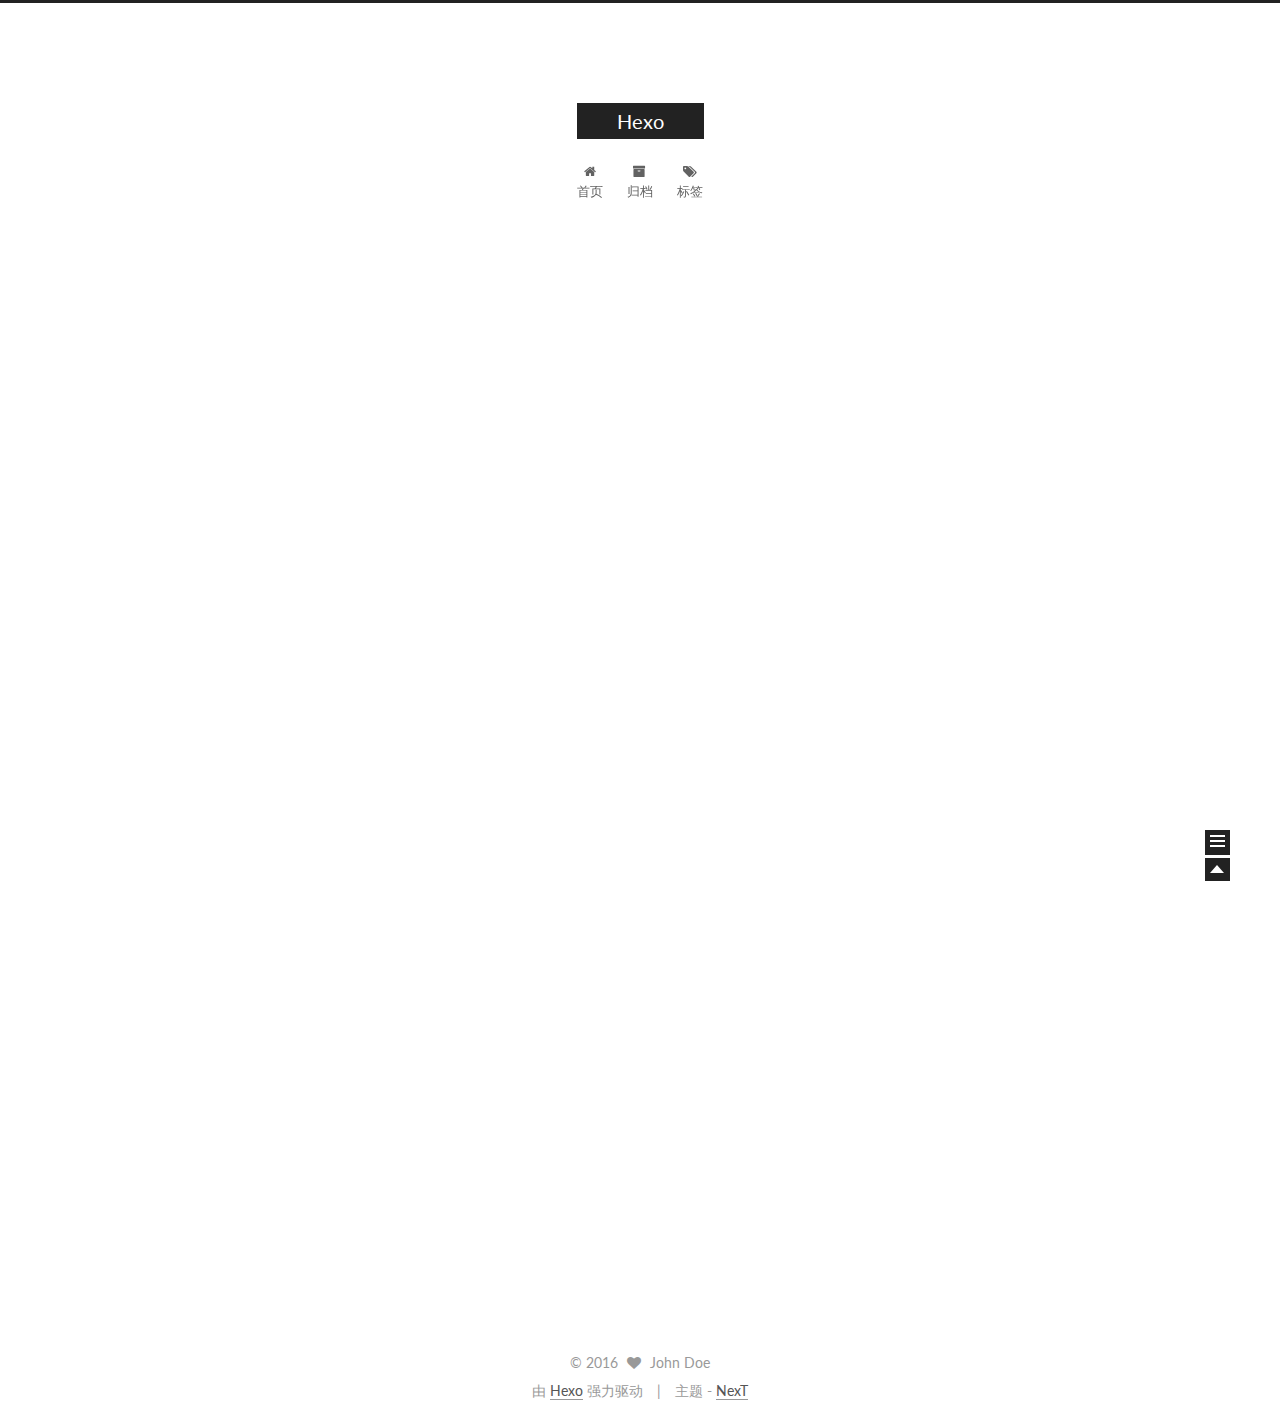
==== commit 23087f8b: "Site updated: 2016-01-06 22:45:28" ====
--- a/index.html
+++ b/index.html
@@ -74,7 +74,7 @@
   <title> Hexo </title>
 </head>
 
-<body itemscope itemtype="http://schema.org/WebPage" lang="">
+<body itemscope itemtype="http://schema.org/WebPage" lang="zh-Hans">
 
   <!--[if lte IE 8]>
   <div style=' clear: both; height: 59px; padding:0 0 0 15px; position: relative;margin:0 auto;'>
@@ -131,7 +131,7 @@
             
               <i class="menu-item-icon fa fa-home fa-fw"></i> <br />
             
-            首頁
+            首页
           </a>
         </li>
       
@@ -141,7 +141,7 @@
             
               <i class="menu-item-icon fa fa-archive fa-fw"></i> <br />
             
-            歸檔
+            归档
           </a>
         </li>
       
@@ -151,7 +151,7 @@
             
               <i class="menu-item-icon fa fa-tags fa-fw"></i> <br />
             
-            標籤
+            标签
           </a>
         </li>
       
@@ -219,7 +219,7 @@
 
         <div class="post-meta">
           <span class="post-time">
-            發表於
+            发表于
             <time itemprop="dateCreated" datetime="2016-01-06T22:00:05+08:00" content="2016-01-06">
               2016-01-06
             </time>
@@ -320,21 +320,21 @@
           <div class="site-state-item site-state-posts">
             <a href="/archives">
               <span class="site-state-item-count">1</span>
-              <span class="site-state-item-name">文章</span>
+              <span class="site-state-item-name">日志</span>
             </a>
           </div>
 
           <div class="site-state-item site-state-categories">
             
               <span class="site-state-item-count">0</span>
-              <span class="site-state-item-name">分類</span>
+              <span class="site-state-item-name">分类</span>
               
           </div>
 
           <div class="site-state-item site-state-tags">
             <a href="/tags">
               <span class="site-state-item-count">0</span>
-              <span class="site-state-item-name">標籤</span>
+              <span class="site-state-item-name">标签</span>
               </a>
           </div>
 
@@ -377,11 +377,11 @@
 </div>
 
 <div class="powered-by">
-  由 <a class="theme-link" href="http://hexo.io">Hexo</a> 強力驅動
+  由 <a class="theme-link" href="http://hexo.io">Hexo</a> 强力驱动
 </div>
 
 <div class="theme-info">
-  主題 -
+  主题 -
   <a class="theme-link" href="https://github.com/iissnan/hexo-theme-next">
     NexT
   </a>
--- a/css/main.css
+++ b/css/main.css
@@ -965,7 +965,7 @@
   width: 4px;
   height: 4px;
   border-radius: 50%;
-  background: #2267ff;
+  background: #87e26b;
 }
 .sidebar-nav {
   margin: 0 0 20px;
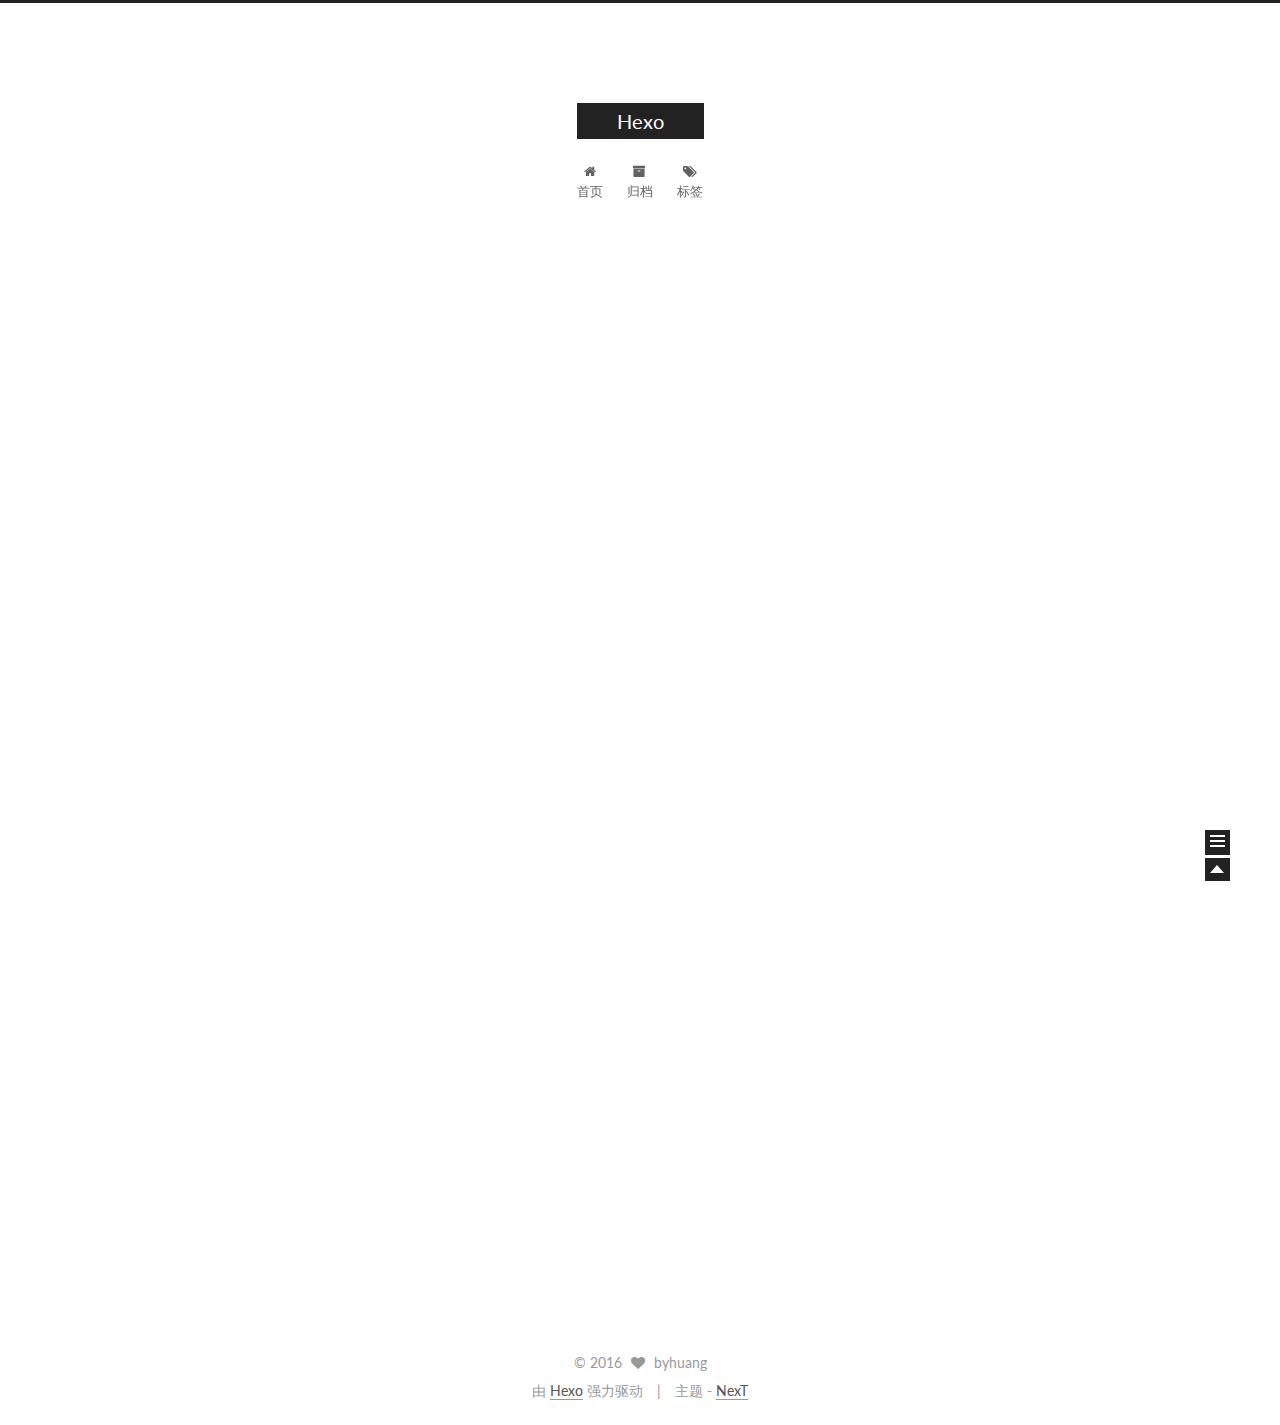
==== commit 0e3f6d40: "Site updated: 2016-01-06 22:48:40" ====
--- a/index.html
+++ b/index.html
@@ -51,15 +51,15 @@
 
 
 
-<meta name="description">
+<meta name="description" content="快乐的小学生">
 <meta property="og:type" content="website">
 <meta property="og:title" content="Hexo">
 <meta property="og:url" content="http://yoursite.com/index.html">
 <meta property="og:site_name" content="Hexo">
-<meta property="og:description">
+<meta property="og:description" content="快乐的小学生">
 <meta name="twitter:card" content="summary">
 <meta name="twitter:title" content="Hexo">
-<meta name="twitter:description">
+<meta name="twitter:description" content="快乐的小学生">
 
 
 
@@ -312,10 +312,10 @@
 
       <section class="site-overview sidebar-panel  sidebar-panel-active ">
         <div class="site-author motion-element" itemprop="author" itemscope itemtype="http://schema.org/Person">
-          <img class="site-author-image" src="/images/default_avatar.jpg" alt="John Doe" itemprop="image"/>
-          <p class="site-author-name" itemprop="name">John Doe</p>
+          <img class="site-author-image" src="/images/default_avatar.jpg" alt="byhuang" itemprop="image"/>
+          <p class="site-author-name" itemprop="name">byhuang</p>
         </div>
-        <p class="site-description motion-element" itemprop="description"></p>
+        <p class="site-description motion-element" itemprop="description">快乐的小学生</p>
         <nav class="site-state motion-element">
           <div class="site-state-item site-state-posts">
             <a href="/archives">
@@ -373,7 +373,7 @@
   <span class="with-love">
     <i class="icon-next-heart fa fa-heart"></i>
   </span>
-  <span class="author" itemprop="copyrightHolder">John Doe</span>
+  <span class="author" itemprop="copyrightHolder">byhuang</span>
 </div>
 
 <div class="powered-by">
--- a/css/main.css
+++ b/css/main.css
@@ -965,7 +965,7 @@
   width: 4px;
   height: 4px;
   border-radius: 50%;
-  background: #87e26b;
+  background: #16ffff;
 }
 .sidebar-nav {
   margin: 0 0 20px;
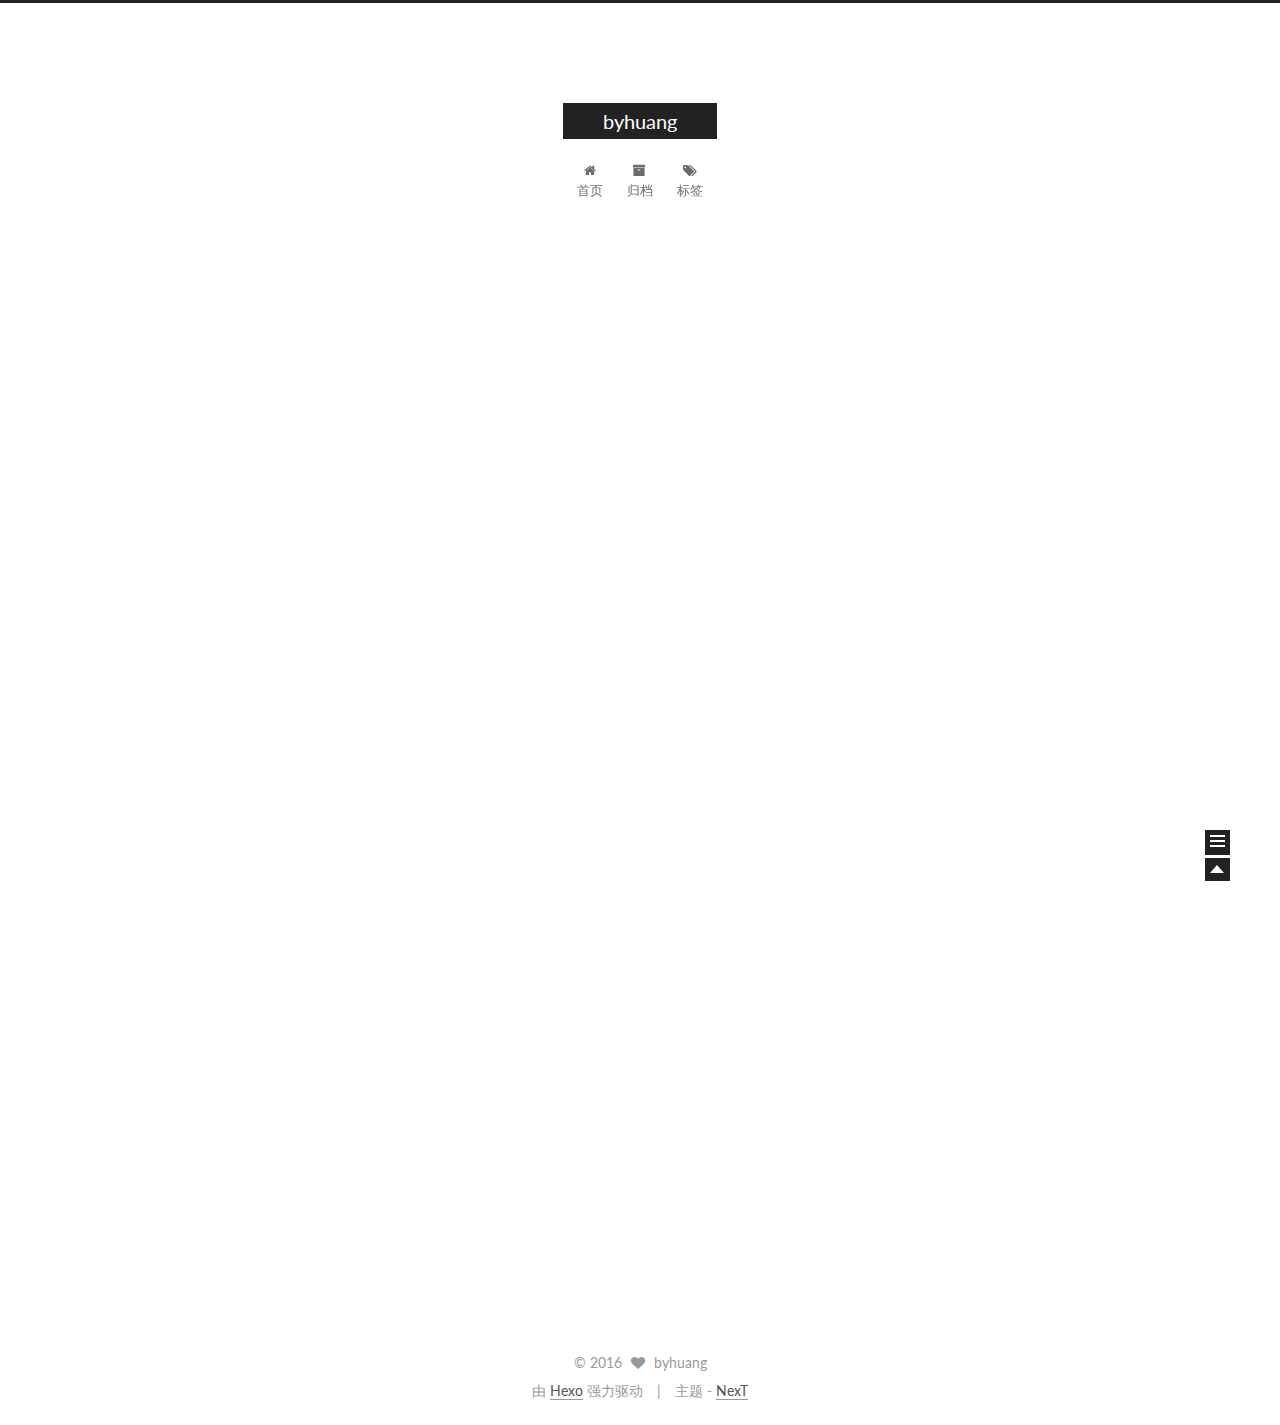
==== commit c526a989: "Site updated: 2016-01-06 22:51:19" ====
--- a/index.html
+++ b/index.html
@@ -53,12 +53,12 @@
 
 <meta name="description" content="快乐的小学生">
 <meta property="og:type" content="website">
-<meta property="og:title" content="Hexo">
+<meta property="og:title" content="byhuang">
 <meta property="og:url" content="http://yoursite.com/index.html">
-<meta property="og:site_name" content="Hexo">
+<meta property="og:site_name" content="byhuang">
 <meta property="og:description" content="快乐的小学生">
 <meta name="twitter:card" content="summary">
-<meta name="twitter:title" content="Hexo">
+<meta name="twitter:title" content="byhuang">
 <meta name="twitter:description" content="快乐的小学生">
 
 
@@ -71,7 +71,7 @@
   };
 </script>
 
-  <title> Hexo </title>
+  <title> byhuang </title>
 </head>
 
 <body itemscope itemtype="http://schema.org/WebPage" lang="zh-Hans">
@@ -104,7 +104,7 @@
   <div class="custom-logo-site-title">
     <a href="/"  class="brand" rel="start">
       <span class="logo-line-before"><i></i></span>
-      <span class="site-title">Hexo</span>
+      <span class="site-title">byhuang</span>
       <span class="logo-line-after"><i></i></span>
     </a>
   </div>
--- a/css/main.css
+++ b/css/main.css
@@ -965,7 +965,7 @@
   width: 4px;
   height: 4px;
   border-radius: 50%;
-  background: #16ffff;
+  background: #b1fcff;
 }
 .sidebar-nav {
   margin: 0 0 20px;
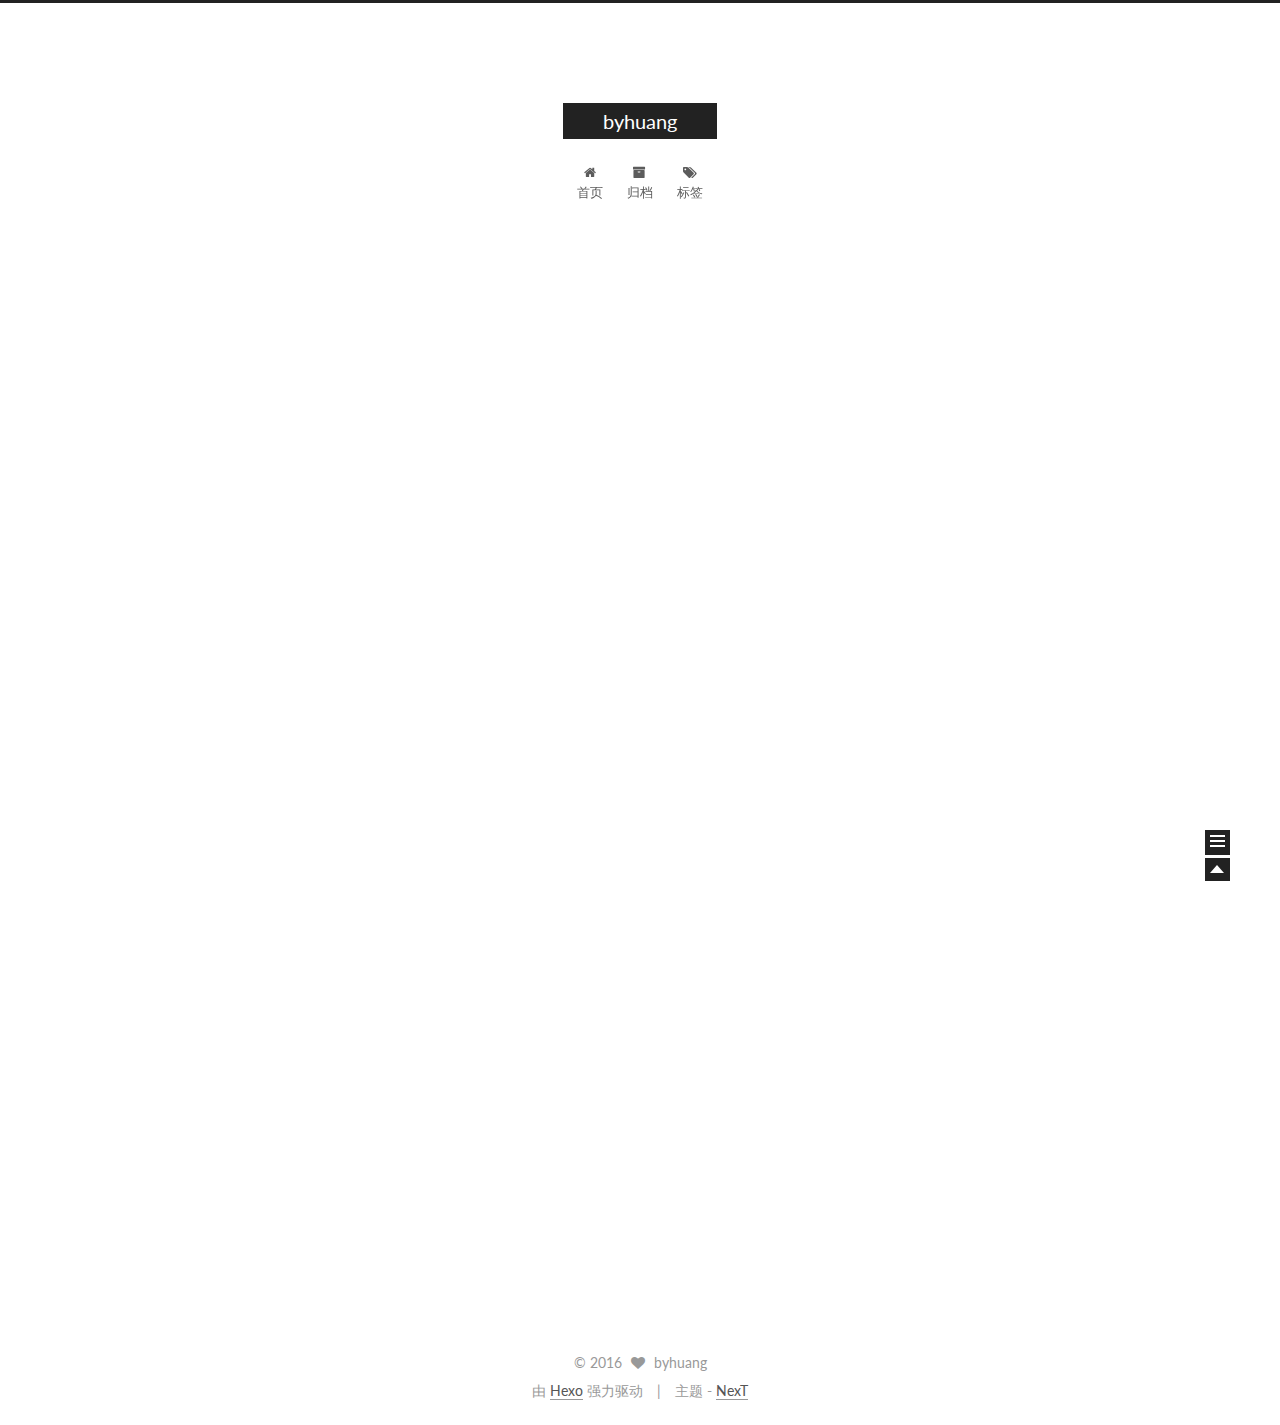
==== commit 0381f5b7: "Site updated: 2016-01-06 23:29:36" ====
--- a/index.html
+++ b/index.html
@@ -312,7 +312,7 @@
 
       <section class="site-overview sidebar-panel  sidebar-panel-active ">
         <div class="site-author motion-element" itemprop="author" itemscope itemtype="http://schema.org/Person">
-          <img class="site-author-image" src="/images/default_avatar.jpg" alt="byhuang" itemprop="image"/>
+          <img class="site-author-image" src="https://avatars1.githubusercontent.com/u/32269?v=3&s=460" alt="byhuang" itemprop="image"/>
           <p class="site-author-name" itemprop="name">byhuang</p>
         </div>
         <p class="site-description motion-element" itemprop="description">快乐的小学生</p>
--- a/css/main.css
+++ b/css/main.css
@@ -965,7 +965,7 @@
   width: 4px;
   height: 4px;
   border-radius: 50%;
-  background: #b1fcff;
+  background: #502160;
 }
 .sidebar-nav {
   margin: 0 0 20px;
